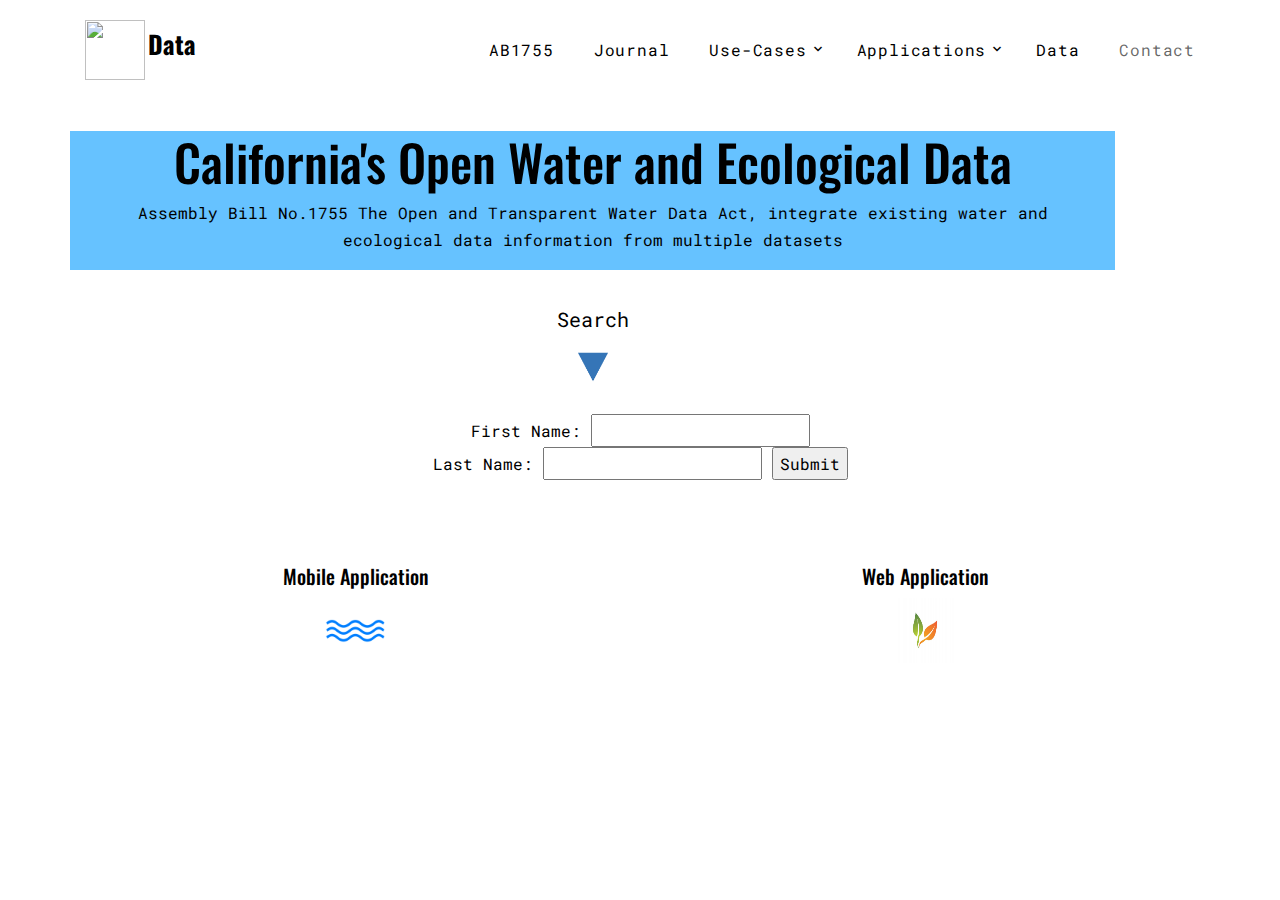
==== templates/about.html @ 111232c4 "h" ====
<!DOCTYPE html>
<html lang="en">
<head>
  <title>Started &mdash; Colorlib Website Template</title>
  <meta charset="utf-8">
  <meta name="viewport" content="width=device-width, initial-scale=1, shrink-to-fit=no">

  <link href="https://fonts.googleapis.com/css2?family=Oswald:wght@400;500&family=Roboto+Mono:wght@400;500&display=swap" rel="stylesheet">
  <link rel="stylesheet" href="../static/fonts/icomoon/style.css">

  <link rel="stylesheet" href="../static/bootstrap.min.css">
  <link rel="stylesheet" href="../static/jquery.fancybox.min.css">
  <link rel="stylesheet" href="../static/jquery-ui.css">
  <link rel="stylesheet" href="../static/owl.carousel.min.css">
  <link rel="stylesheet" href="../static/owl.theme.default.min.css">
  <link rel="stylesheet" href="../static/animate.css">
  <link rel="stylesheet" href="../static/fonts/flaticon/font/flaticon.css">
  <link rel="stylesheet" type="text/css" href="static/test.css">

  
  <link rel="stylesheet" href="../static/aos.css">

  <link rel="stylesheet" href="../static/style.css">

</head>
<body>
  <div class="site-wrap">
    <div class="site-mobile-menu">
      <div class="site-mobile-menu-header">
        <div class="site-mobile-menu-close mt-3">
          <span class="icon-close2 js-menu-toggle"></span>
        </div>
      </div>
      <div class="site-mobile-menu-body"></div>
    </div> <!-- .site-mobile-menu -->

    <div class="container">

      <div class="row no-gutters site-navbar align-items-center py-3">

        <div class="col-6 col-lg-2 site-logo">
          <img src="https://cdn.shopify.com/s/files/1/0805/6249/products/patch_20bear_20ca_2000x.jpg?v=1574403677" width="60", height="60"> <a href="index.html">Data</a>
        </div>
        <div class="col-6 col-lg-10 text-right menu">
          <nav class="site-navigation text-right text-md-right">

            <ul class="site-menu js-clone-nav d-none d-lg-block">
              <li class="active">
                <a href="index.html">AB1755</a>
              </li>
              <li class="active"><a href="portfolio.html">Journal</a></li>
              <li class="has-children active">
                <a href="services.html">Use-Cases</a>
                <ul class="dropdown arrow-top">
                  <li><a href="#">Web Design</a></li>
                  <li><a href="#">WP Development</a></li>
                  <li><a href="#">Front End</a></li>
                  <li class="has-children">
                    <a href="#">Sub Menu</a>
                    <ul class="dropdown">
                      <li><a href="#">Web Design</a></li>
                      <li><a href="#">WordPress Development</a></li>
                      <li><a href="#">Front End</a></li>
                    </ul>
                  </li>
                </ul>
              </li>
              <li class="has-children active">
                <a href="services.html">Applications</a>
                <ul class="dropdown arrow-top">
                  <li><a href="#">Web Design</a></li>
                  <li><a href="#">WP Development</a></li>
                  <li><a href="#">Front End</a></li>
                  <li class="has-children">
                    <a href="#">Sub Menu</a>
                    <ul class="dropdown">
                      <li><a href="#">Web Design</a></li>
                      <li><a href="#">WordPress Development</a></li>
                      <li><a href="#">Front End</a></li>
                    </ul>
                  </li>
                </ul>
              </li>
              <li class="active"><a href="about.html">Data</a></li>
              <li><a href="contact.html">Contact</a></li>
            </ul>

            <a href="#" class="site-menu-toggle js-menu-toggle text-black d-inline-block d-lg-none"><span class="icon-menu h3"></span></a>
          </nav>
        </div>
      </div>
    </div>

    <main>

      <div class="heading">
        <div class="container">
          <div class="row">
            <div class="col-lg-11" style="background-color: #66c2ff;">
              <h1 style="text-align:center;">California's Open Water and Ecological Data</h1>
              <p style="text-align:center;">Assembly Bill No.1755 The Open and Transparent Water Data Act, integrate existing water and ecological data information from multiple datasets</p>    
            </div>
          </div>
          
        </div>
      </div>
      <!-- END page-heading -->

      <div class="heading">
        <div class="container">
          <div class="row">
            <div class="col-lg-11">
              <p style="text-align:center; font-size:20px;">Search</p>
              <img src="../static/images/a.png" alt="W3Schools.com" style="width:30px;height:30px;" class="center">    
            </div>
          </div>
          
        </div>
      </div>
      <!-- END page-heading -->

      <p>
        <form action="/hello" method="post" style="text-align:center;">
            First Name: <input type="text" name="first_name">  <br />
            Last Name: <input type="text" name="last_name" />
            <input type="submit" name= "form" value="Submit" />
        </form>
      </p>

      <div class="site-section">
        <div class="container">
          <div class="row">
            <div class="col-6 col-md-6">
              <a class="service">
                <h3>Mobile Application</h3>
                <img src="../static/images/ok.jpg" alt="Image" class="img-fluid">
              </a>

            </div>
            <div class="col-6 col-md-6">
              <a class="service">
                <h3>Web Application</h3>
                <img src="../static/images/ecology.jpg" alt="Image" class="img-fluid" style="width:65px;height:65px;">
              </a>
            </div>
          </div>
        </div>
      </div>

        </div>
      </div>
    </div >


  </div>

  <script src="../static/js/jquery.min.js"></script>
  <script src="../static/js/jquery-migrate-3.0.1.min.js"></script>
  <script src="../static/js/jquery-ui.js"></script>
  <script src="../static/js/popper.min.js"></script>
  <script src="../static/js/bootstrap.min.js"></script>
  <script src="../static/js/owl.carousel.min.js"></script>
  <script src="../static/js/jquery.stellar.min.js"></script>
  <script src="../static/js/jquery.fancybox.min.js"></script>
  <script src="../static/js/aos.js"></script>

  <script src="../static/js/main.js"></script>

</body>
</html>
---- static/fonts/icomoon/style.css ----
@font-face {
  font-family: 'icomoon';
  src:  url('fonts/icomoon.eot?10si43');
  src:  url('fonts/icomoon.eot?10si43#iefix') format('embedded-opentype'),
    url('fonts/icomoon.ttf?10si43') format('truetype'),
    url('fonts/icomoon.woff?10si43') format('woff'),
    url('fonts/icomoon.svg?10si43#icomoon') format('svg');
  font-weight: normal;
  font-style: normal;
}

[class^="icon-"], [class*=" icon-"] {
  /* use !important to prevent issues with browser extensions that change fonts */
  font-family: 'icomoon' !important;
  speak: none;
  font-style: normal;
  font-weight: normal;
  font-variant: normal;
  text-transform: none;
  line-height: 1;

  /* Better Font Rendering =========== */
  -webkit-font-smoothing: antialiased;
  -moz-osx-font-smoothing: grayscale;
}

.icon-asterisk:before {
  content: "\f069";
}
.icon-plus:before {
  content: "\f067";
}
.icon-question:before {
  content: "\f128";
}
.icon-minus:before {
  content: "\f068";
}
.icon-glass:before {
  content: "\f000";
}
.icon-music:before {
  content: "\f001";
}
.icon-search:before {
  content: "\f002";
}
.icon-envelope-o:before {
  content: "\f003";
}
.icon-heart:before {
  content: "\f004";
}
.icon-star:before {
  content: "\f005";
}
.icon-star-o:before {
  content: "\f006";
}
.icon-user:before {
  content: "\f007";
}
.icon-film:before {
  content: "\f008";
}
.icon-th-large:before {
  content: "\f009";
}
.icon-th:before {
  content: "\f00a";
}
.icon-th-list:before {
  content: "\f00b";
}
.icon-check:before {
  content: "\f00c";
}
.icon-close:before {
  content: "\f00d";
}
.icon-remove:before {
  content: "\f00d";
}
.icon-times:before {
  content: "\f00d";
}
.icon-search-plus:before {
  content: "\f00e";
}
.icon-search-minus:before {
  content: "\f010";
}
.icon-power-off:before {
  content: "\f011";
}
.icon-signal:before {
  content: "\f012";
}
.icon-cog:before {
  content: "\f013";
}
.icon-gear:before {
  content: "\f013";
}
.icon-trash-o:before {
  content: "\f014";
}
.icon-home:before {
  content: "\f015";
}
.icon-file-o:before {
  content: "\f016";
}
.icon-clock-o:before {
  content: "\f017";
}
.icon-road:before {
  content: "\f018";
}
.icon-download:before {
  content: "\f019";
}
.icon-arrow-circle-o-down:before {
  content: "\f01a";
}
.icon-arrow-circle-o-up:before {
  content: "\f01b";
}
.icon-inbox:before {
  content: "\f01c";
}
.icon-play-circle-o:before {
  content: "\f01d";
}
.icon-repeat:before {
  content: "\f01e";
}
.icon-rotate-right:before {
  content: "\f01e";
}
.icon-refresh:before {
  content: "\f021";
}
.icon-list-alt:before {
  content: "\f022";
}
.icon-lock:before {
  content: "\f023";
}
.icon-flag:before {
  content: "\f024";
}
.icon-headphones:before {
  content: "\f025";
}
.icon-volume-off:before {
  content: "\f026";
}
.icon-volume-down:before {
  content: "\f027";
}
.icon-volume-up:before {
  content: "\f028";
}
.icon-qrcode:before {
  content: "\f029";
}
.icon-barcode:before {
  content: "\f02a";
}
.icon-tag:before {
  content: "\f02b";
}
.icon-tags:before {
  content: "\f02c";
}
.icon-book:before {
  content: "\f02d";
}
.icon-bookmark:before {
  content: "\f02e";
}
.icon-print:before {
  content: "\f02f";
}
.icon-camera:before {
  content: "\f030";
}
.icon-font:before {
  content: "\f031";
}
.icon-bold:before {
  content: "\f032";
}
.icon-italic:before {
  content: "\f033";
}
.icon-text-height:before {
  content: "\f034";
}
.icon-text-width:before {
  content: "\f035";
}
.icon-align-left:before {
  content: "\f036";
}
.icon-align-center:before {
  content: "\f037";
}
.icon-align-right:before {
  content: "\f038";
}
.icon-align-justify:before {
  content: "\f039";
}
.icon-list:before {
  content: "\f03a";
}
.icon-dedent:before {
  content: "\f03b";
}
.icon-outdent:before {
  content: "\f03b";
}
.icon-indent:before {
  content: "\f03c";
}
.icon-video-camera:before {
  content: "\f03d";
}
.icon-image:before {
  content: "\f03e";
}
.icon-photo:before {
  content: "\f03e";
}
.icon-picture-o:before {
  content: "\f03e";
}
.icon-pencil:before {
  content: "\f040";
}
.icon-map-marker:before {
  content: "\f041";
}
.icon-adjust:before {
  content: "\f042";
}
.icon-tint:before {
  content: "\f043";
}
.icon-edit:before {
  content: "\f044";
}
.icon-pencil-square-o:before {
  content: "\f044";
}
.icon-share-square-o:before {
  content: "\f045";
}
.icon-check-square-o:before {
  content: "\f046";
}
.icon-arrows:before {
  content: "\f047";
}
.icon-step-backward:before {
  content: "\f048";
}
.icon-fast-backward:before {
  content: "\f049";
}
.icon-backward:before {
  content: "\f04a";
}
.icon-play:before {
  content: "\f04b";
}
.icon-pause:before {
  content: "\f04c";
}
.icon-stop:before {
  content: "\f04d";
}
.icon-forward:before {
  content: "\f04e";
}
.icon-fast-forward:before {
  content: "\f050";
}
.icon-step-forward:before {
  content: "\f051";
}
.icon-eject:before {
  content: "\f052";
}
.icon-chevron-left:before {
  content: "\f053";
}
.icon-chevron-right:before {
  content: "\f054";
}
.icon-plus-circle:before {
  content: "\f055";
}
.icon-minus-circle:before {
  content: "\f056";
}
.icon-times-circle:before {
  content: "\f057";
}
.icon-check-circle:before {
  content: "\f058";
}
.icon-question-circle:before {
  content: "\f059";
}
.icon-info-circle:before {
  content: "\f05a";
}
.icon-crosshairs:before {
  content: "\f05b";
}
.icon-times-circle-o:before {
  content: "\f05c";
}
.icon-check-circle-o:before {
  content: "\f05d";
}
.icon-ban:before {
  content: "\f05e";
}
.icon-arrow-left:before {
  content: "\f060";
}
.icon-arrow-right:before {
  content: "\f061";
}
.icon-arrow-up:before {
  content: "\f062";
}
.icon-arrow-down:before {
  content: "\f063";
}
.icon-mail-forward:before {
  content: "\f064";
}
.icon-share:before {
  content: "\f064";
}
.icon-expand:before {
  content: "\f065";
}
.icon-compress:before {
  content: "\f066";
}
.icon-exclamation-circle:before {
  content: "\f06a";
}
.icon-gift:before {
  content: "\f06b";
}
.icon-leaf:before {
  content: "\f06c";
}
.icon-fire:before {
  content: "\f06d";
}
.icon-eye:before {
  content: "\f06e";
}
.icon-eye-slash:before {
  content: "\f070";
}
.icon-exclamation-triangle:before {
  content: "\f071";
}
.icon-warning:before {
  content: "\f071";
}
.icon-plane:before {
  content: "\f072";
}
.icon-calendar:before {
  content: "\f073";
}
.icon-random:before {
  content: "\f074";
}
.icon-comment:before {
  content: "\f075";
}
.icon-magnet:before {
  content: "\f076";
}
.icon-chevron-up:before {
  content: "\f077";
}
.icon-chevron-down:before {
  content: "\f078";
}
.icon-retweet:before {
  content: "\f079";
}
.icon-shopping-cart:before {
  content: "\f07a";
}
.icon-folder:before {
  content: "\f07b";
}
.icon-folder-open:before {
  content: "\f07c";
}
.icon-arrows-v:before {
  content: "\f07d";
}
.icon-arrows-h:before {
  content: "\f07e";
}
.icon-bar-chart:before {
  content: "\f080";
}
.icon-bar-chart-o:before {
  content: "\f080";
}
.icon-twitter-square:before {
  content: "\f081";
}
.icon-facebook-square:before {
  content: "\f082";
}
.icon-camera-retro:before {
  content: "\f083";
}
.icon-key:before {
  content: "\f084";
}
.icon-cogs:before {
  content: "\f085";
}
.icon-gears:before {
  content: "\f085";
}
.icon-comments:before {
  content: "\f086";
}
.icon-thumbs-o-up:before {
  content: "\f087";
}
.icon-thumbs-o-down:before {
  content: "\f088";
}
.icon-star-half:before {
  content: "\f089";
}
.icon-heart-o:before {
  content: "\f08a";
}
.icon-sign-out:before {
  content: "\f08b";
}
.icon-linkedin-square:before {
  content: "\f08c";
}
.icon-thumb-tack:before {
  content: "\f08d";
}
.icon-external-link:before {
  content: "\f08e";
}
.icon-sign-in:before {
  content: "\f090";
}
.icon-trophy:before {
  content: "\f091";
}
.icon-github-square:before {
  content: "\f092";
}
.icon-upload:before {
  content: "\f093";
}
.icon-lemon-o:before {
  content: "\f094";
}
.icon-phone:before {
  content: "\f095";
}
.icon-square-o:before {
  content: "\f096";
}
.icon-bookmark-o:before {
  content: "\f097";
}
.icon-phone-square:before {
  content: "\f098";
}
.icon-twitter:before {
  content: "\f099";
}
.icon-facebook:before {
  content: "\f09a";
}
.icon-facebook-f:before {
  content: "\f09a";
}
.icon-github:before {
  content: "\f09b";
}
.icon-unlock:before {
  content: "\f09c";
}
.icon-credit-card:before {
  content: "\f09d";
}
.icon-feed:before {
  content: "\f09e";
}
.icon-rss:before {
  content: "\f09e";
}
.icon-hdd-o:before {
  content: "\f0a0";
}
.icon-bullhorn:before {
  content: "\f0a1";
}
.icon-bell-o:before {
  content: "\f0a2";
}
.icon-certificate:before {
  content: "\f0a3";
}
.icon-hand-o-right:before {
  content: "\f0a4";
}
.icon-hand-o-left:before {
  content: "\f0a5";
}
.icon-hand-o-up:before {
  content: "\f0a6";
}
.icon-hand-o-down:before {
  content: "\f0a7";
}
.icon-arrow-circle-left:before {
  content: "\f0a8";
}
.icon-arrow-circle-right:before {
  content: "\f0a9";
}
.icon-arrow-circle-up:before {
  content: "\f0aa";
}
.icon-arrow-circle-down:before {
  content: "\f0ab";
}
.icon-globe:before {
  content: "\f0ac";
}
.icon-wrench:before {
  content: "\f0ad";
}
.icon-tasks:before {
  content: "\f0ae";
}
.icon-filter:before {
  content: "\f0b0";
}
.icon-briefcase:before {
  content: "\f0b1";
}
.icon-arrows-alt:before {
  content: "\f0b2";
}
.icon-group:before {
  content: "\f0c0";
}
.icon-users:before {
  content: "\f0c0";
}
.icon-chain:before {
  content: "\f0c1";
}
.icon-link:before {
  content: "\f0c1";
}
.icon-cloud:before {
  content: "\f0c2";
}
.icon-flask:before {
  content: "\f0c3";
}
.icon-cut:before {
  content: "\f0c4";
}
.icon-scissors:before {
  content: "\f0c4";
}
.icon-copy:before {
  content: "\f0c5";
}
.icon-files-o:before {
  content: "\f0c5";
}
.icon-paperclip:before {
  content: "\f0c6";
}
.icon-floppy-o:before {
  content: "\f0c7";
}
.icon-save:before {
  content: "\f0c7";
}
.icon-square:before {
  content: "\f0c8";
}
.icon-bars:before {
  content: "\f0c9";
}
.icon-navicon:before {
  content: "\f0c9";
}
.icon-reorder:before {
  content: "\f0c9";
}
.icon-list-ul:before {
  content: "\f0ca";
}
.icon-list-ol:before {
  content: "\f0cb";
}
.icon-strikethrough:before {
  content: "\f0cc";
}
.icon-underline:before {
  content: "\f0cd";
}
.icon-table:before {
  content: "\f0ce";
}
.icon-magic:before {
  content: "\f0d0";
}
.icon-truck:before {
  content: "\f0d1";
}
.icon-pinterest:before {
  content: "\f0d2";
}
.icon-pinterest-square:before {
  content: "\f0d3";
}
.icon-google-plus-square:before {
  content: "\f0d4";
}
.icon-google-plus:before {
  content: "\f0d5";
}
.icon-money:before {
  content: "\f0d6";
}
.icon-caret-down:before {
  content: "\f0d7";
}
.icon-caret-up:before {
  content: "\f0d8";
}
.icon-caret-left:before {
  content: "\f0d9";
}
.icon-caret-right:before {
  content: "\f0da";
}
.icon-columns:before {
  content: "\f0db";
}
.icon-sort:before {
  content: "\f0dc";
}
.icon-unsorted:before {
  content: "\f0dc";
}
.icon-sort-desc:before {
  content: "\f0dd";
}
.icon-sort-down:before {
  content: "\f0dd";
}
.icon-sort-asc:before {
  content: "\f0de";
}
.icon-sort-up:before {
  content: "\f0de";
}
.icon-envelope:before {
  content: "\f0e0";
}
.icon-linkedin:before {
  content: "\f0e1";
}
.icon-rotate-left:before {
  content: "\f0e2";
}
.icon-undo:before {
  content: "\f0e2";
}
.icon-gavel:before {
  content: "\f0e3";
}
.icon-legal:before {
  content: "\f0e3";
}
.icon-dashboard:before {
  content: "\f0e4";
}
.icon-tachometer:before {
  content: "\f0e4";
}
.icon-comment-o:before {
  content: "\f0e5";
}
.icon-comments-o:before {
  content: "\f0e6";
}
.icon-bolt:before {
  content: "\f0e7";
}
.icon-flash:before {
  content: "\f0e7";
}
.icon-sitemap:before {
  content: "\f0e8";
}
.icon-umbrella:before {
  content: "\f0e9";
}
.icon-clipboard:before {
  content: "\f0ea";
}
.icon-paste:before {
  content: "\f0ea";
}
.icon-lightbulb-o:before {
  content: "\f0eb";
}
.icon-exchange:before {
  content: "\f0ec";
}
.icon-cloud-download:before {
  content: "\f0ed";
}
.icon-cloud-upload:before {
  content: "\f0ee";
}
.icon-user-md:before {
  content: "\f0f0";
}
.icon-stethoscope:before {
  content: "\f0f1";
}
.icon-suitcase:before {
  content: "\f0f2";
}
.icon-bell:before {
  content: "\f0f3";
}
.icon-coffee:before {
  content: "\f0f4";
}
.icon-cutlery:before {
  content: "\f0f5";
}
.icon-file-text-o:before {
  content: "\f0f6";
}
.icon-building-o:before {
  content: "\f0f7";
}
.icon-hospital-o:before {
  content: "\f0f8";
}
.icon-ambulance:before {
  content: "\f0f9";
}
.icon-medkit:before {
  content: "\f0fa";
}
.icon-fighter-jet:before {
  content: "\f0fb";
}
.icon-beer:before {
  content: "\f0fc";
}
.icon-h-square:before {
  content: "\f0fd";
}
.icon-plus-square:before {
  content: "\f0fe";
}
.icon-angle-double-left:before {
  content: "\f100";
}
.icon-angle-double-right:before {
  content: "\f101";
}
.icon-angle-double-up:before {
  content: "\f102";
}
.icon-angle-double-down:before {
  content: "\f103";
}
.icon-angle-left:before {
  content: "\f104";
}
.icon-angle-right:before {
  content: "\f105";
}
.icon-angle-up:before {
  content: "\f106";
}
.icon-angle-down:before {
  content: "\f107";
}
.icon-desktop:before {
  content: "\f108";
}
.icon-laptop:before {
  content: "\f109";
}
.icon-tablet:before {
  content: "\f10a";
}
.icon-mobile:before {
  content: "\f10b";
}
.icon-mobile-phone:before {
  content: "\f10b";
}
.icon-circle-o:before {
  content: "\f10c";
}
.icon-quote-left:before {
  content: "\f10d";
}
.icon-quote-right:before {
  content: "\f10e";
}
.icon-spinner:before {
  content: "\f110";
}
.icon-circle:before {
  content: "\f111";
}
.icon-mail-reply:before {
  content: "\f112";
}
.icon-reply:before {
  content: "\f112";
}
.icon-github-alt:before {
  content: "\f113";
}
.icon-folder-o:before {
  content: "\f114";
}
.icon-folder-open-o:before {
  content: "\f115";
}
.icon-smile-o:before {
  content: "\f118";
}
.icon-frown-o:before {
  content: "\f119";
}
.icon-meh-o:before {
  content: "\f11a";
}
.icon-gamepad:before {
  content: "\f11b";
}
.icon-keyboard-o:before {
  content: "\f11c";
}
.icon-flag-o:before {
  content: "\f11d";
}
.icon-flag-checkered:before {
  content: "\f11e";
}
.icon-terminal:before {
  content: "\f120";
}
.icon-code:before {
  content: "\f121";
}
.icon-mail-reply-all:before {
  content: "\f122";
}
.icon-reply-all:before {
  content: "\f122";
}
.icon-star-half-empty:before {
  content: "\f123";
}
.icon-star-half-full:before {
  content: "\f123";
}
.icon-star-half-o:before {
  content: "\f123";
}
.icon-location-arrow:before {
  content: "\f124";
}
.icon-crop:before {
  content: "\f125";
}
.icon-code-fork:before {
  content: "\f126";
}
.icon-chain-broken:before {
  content: "\f127";
}
.icon-unlink:before {
  content: "\f127";
}
.icon-info:before {
  content: "\f129";
}
.icon-exclamation:before {
  content: "\f12a";
}
.icon-superscript:before {
  content: "\f12b";
}
.icon-subscript:before {
  content: "\f12c";
}
.icon-eraser:before {
  content: "\f12d";
}
.icon-puzzle-piece:before {
  content: "\f12e";
}
.icon-microphone:before {
  content: "\f130";
}
.icon-microphone-slash:before {
  content: "\f131";
}
.icon-shield:before {
  content: "\f132";
}
.icon-calendar-o:before {
  content: "\f133";
}
.icon-fire-extinguisher:before {
  content: "\f134";
}
.icon-rocket:before {
  content: "\f135";
}
.icon-maxcdn:before {
  content: "\f136";
}
.icon-chevron-circle-left:before {
  content: "\f137";
}
.icon-chevron-circle-right:before {
  content: "\f138";
}
.icon-chevron-circle-up:before {
  content: "\f139";
}
.icon-chevron-circle-down:before {
  content: "\f13a";
}
.icon-html5:before {
  content: "\f13b";
}
.icon-css3:before {
  content: "\f13c";
}
.icon-anchor:before {
  content: "\f13d";
}
.icon-unlock-alt:before {
  content: "\f13e";
}
.icon-bullseye:before {
  content: "\f140";
}
.icon-ellipsis-h:before {
  content: "\f141";
}
.icon-ellipsis-v:before {
  content: "\f142";
}
.icon-rss-square:before {
  content: "\f143";
}
.icon-play-circle:before {
  content: "\f144";
}
.icon-ticket:before {
  content: "\f145";
}
.icon-minus-square:before {
  content: "\f146";
}
.icon-minus-square-o:before {
  content: "\f147";
}
.icon-level-up:before {
  content: "\f148";
}
.icon-level-down:before {
  content: "\f149";
}
.icon-check-square:before {
  content: "\f14a";
}
.icon-pencil-square:before {
  content: "\f14b";
}
.icon-external-link-square:before {
  content: "\f14c";
}
.icon-share-square:before {
  content: "\f14d";
}
.icon-compass:before {
  content: "\f14e";
}
.icon-caret-square-o-down:before {
  content: "\f150";
}
.icon-toggle-down:before {
  content: "\f150";
}
.icon-caret-square-o-up:before {
  content: "\f151";
}
.icon-toggle-up:before {
  content: "\f151";
}
.icon-caret-square-o-right:before {
  content: "\f152";
}
.icon-toggle-right:before {
  content: "\f152";
}
.icon-eur:before {
  content: "\f153";
}
.icon-euro:before {
  content: "\f153";
}
.icon-gbp:before {
  content: "\f154";
}
.icon-dollar:before {
  content: "\f155";
}
.icon-usd:before {
  content: "\f155";
}
.icon-inr:before {
  content: "\f156";
}
.icon-rupee:before {
  content: "\f156";
}
.icon-cny:before {
  content: "\f157";
}
.icon-jpy:before {
  content: "\f157";
}
.icon-rmb:before {
  content: "\f157";
}
.icon-yen:before {
  content: "\f157";
}
.icon-rouble:before {
  content: "\f158";
}
.icon-rub:before {
  content: "\f158";
}
.icon-ruble:before {
  content: "\f158";
}
.icon-krw:before {
  content: "\f159";
}
.icon-won:before {
  content: "\f159";
}
.icon-bitcoin:before {
  content: "\f15a";
}
.icon-btc:before {
  content: "\f15a";
}
.icon-file:before {
  content: "\f15b";
}
.icon-file-text:before {
  content: "\f15c";
}
.icon-sort-alpha-asc:before {
  content: "\f15d";
}
.icon-sort-alpha-desc:before {
  content: "\f15e";
}
.icon-sort-amount-asc:before {
  content: "\f160";
}
.icon-sort-amount-desc:before {
  content: "\f161";
}
.icon-sort-numeric-asc:before {
  content: "\f162";
}
.icon-sort-numeric-desc:before {
  content: "\f163";
}
.icon-thumbs-up:before {
  content: "\f164";
}
.icon-thumbs-down:before {
  content: "\f165";
}
.icon-youtube-square:before {
  content: "\f166";
}
.icon-youtube:before {
  content: "\f167";
}
.icon-xing:before {
  content: "\f168";
}
.icon-xing-square:before {
  content: "\f169";
}
.icon-youtube-play:before {
  content: "\f16a";
}
.icon-dropbox:before {
  content: "\f16b";
}
.icon-stack-overflow:before {
  content: "\f16c";
}
.icon-instagram:before {
  content: "\f16d";
}
.icon-flickr:before {
  content: "\f16e";
}
.icon-adn:before {
  content: "\f170";
}
.icon-bitbucket:before {
  content: "\f171";
}
.icon-bitbucket-square:before {
  content: "\f172";
}
.icon-tumblr:before {
  content: "\f173";
}
.icon-tumblr-square:before {
  content: "\f174";
}
.icon-long-arrow-down:before {
  content: "\f175";
}
.icon-long-arrow-up:before {
  content: "\f176";
}
.icon-long-arrow-left:before {
  content: "\f177";
}
.icon-long-arrow-right:before {
  content: "\f178";
}
.icon-apple:before {
  content: "\f179";
}
.icon-windows:before {
  content: "\f17a";
}
.icon-android:before {
  content: "\f17b";
}
.icon-linux:before {
  content: "\f17c";
}
.icon-dribbble:before {
  content: "\f17d";
}
.icon-skype:before {
  content: "\f17e";
}
.icon-foursquare:before {
  content: "\f180";
}
.icon-trello:before {
  content: "\f181";
}
.icon-female:before {
  content: "\f182";
}
.icon-male:before {
  content: "\f183";
}
.icon-gittip:before {
  content: "\f184";
}
.icon-gratipay:before {
  content: "\f184";
}
.icon-sun-o:before {
  content: "\f185";
}
.icon-moon-o:before {
  content: "\f186";
}
.icon-archive:before {
  content: "\f187";
}
.icon-bug:before {
  content: "\f188";
}
.icon-vk:before {
  content: "\f189";
}
.icon-weibo:before {
  content: "\f18a";
}
.icon-renren:before {
  content: "\f18b";
}
.icon-pagelines:before {
  content: "\f18c";
}
.icon-stack-exchange:before {
  content: "\f18d";
}
.icon-arrow-circle-o-right:before {
  content: "\f18e";
}
.icon-arrow-circle-o-left:before {
  content: "\f190";
}
.icon-caret-square-o-left:before {
  content: "\f191";
}
.icon-toggle-left:before {
  content: "\f191";
}
.icon-dot-circle-o:before {
  content: "\f192";
}
.icon-wheelchair:before {
  content: "\f193";
}
.icon-vimeo-square:before {
  content: "\f194";
}
.icon-try:before {
  content: "\f195";
}
.icon-turkish-lira:before {
  content: "\f195";
}
.icon-plus-square-o:before {
  content: "\f196";
}
.icon-space-shuttle:before {
  content: "\f197";
}
.icon-slack:before {
  content: "\f198";
}
.icon-envelope-square:before {
  content: "\f199";
}
.icon-wordpress:before {
  content: "\f19a";
}
.icon-openid:before {
  content: "\f19b";
}
.icon-bank:before {
  content: "\f19c";
}
.icon-institution:before {
  content: "\f19c";
}
.icon-university:before {
  content: "\f19c";
}
.icon-graduation-cap:before {
  content: "\f19d";
}
.icon-mortar-board:before {
  content: "\f19d";
}
.icon-yahoo:before {
  content: "\f19e";
}
.icon-google:before {
  content: "\f1a0";
}
.icon-reddit:before {
  content: "\f1a1";
}
.icon-reddit-square:before {
  content: "\f1a2";
}
.icon-stumbleupon-circle:before {
  content: "\f1a3";
}
.icon-stumbleupon:before {
  content: "\f1a4";
}
.icon-delicious:before {
  content: "\f1a5";
}
.icon-digg:before {
  content: "\f1a6";
}
.icon-pied-piper-pp:before {
  content: "\f1a7";
}
.icon-pied-piper-alt:before {
  content: "\f1a8";
}
.icon-drupal:before {
  content: "\f1a9";
}
.icon-joomla:before {
  content: "\f1aa";
}
.icon-language:before {
  content: "\f1ab";
}
.icon-fax:before {
  content: "\f1ac";
}
.icon-building:before {
  content: "\f1ad";
}
.icon-child:before {
  content: "\f1ae";
}
.icon-paw:before {
  content: "\f1b0";
}
.icon-spoon:before {
  content: "\f1b1";
}
.icon-cube:before {
  content: "\f1b2";
}
.icon-cubes:before {
  content: "\f1b3";
}
.icon-behance:before {
  content: "\f1b4";
}
.icon-behance-square:before {
  content: "\f1b5";
}
.icon-steam:before {
  content: "\f1b6";
}
.icon-steam-square:before {
  content: "\f1b7";
}
.icon-recycle:before {
  content: "\f1b8";
}
.icon-automobile:before {
  content: "\f1b9";
}
.icon-car:before {
  content: "\f1b9";
}
.icon-cab:before {
  content: "\f1ba";
}
.icon-taxi:before {
  content: "\f1ba";
}
.icon-tree:before {
  content: "\f1bb";
}
.icon-spotify:before {
  content: "\f1bc";
}
.icon-deviantart:before {
  content: "\f1bd";
}
.icon-soundcloud:before {
  content: "\f1be";
}
.icon-database:before {
  content: "\f1c0";
}
.icon-file-pdf-o:before {
  content: "\f1c1";
}
.icon-file-word-o:before {
  content: "\f1c2";
}
.icon-file-excel-o:before {
  content: "\f1c3";
}
.icon-file-powerpoint-o:before {
  content: "\f1c4";
}
.icon-file-image-o:before {
  content: "\f1c5";
}
.icon-file-photo-o:before {
  content: "\f1c5";
}
.icon-file-picture-o:before {
  content: "\f1c5";
}
.icon-file-archive-o:before {
  content: "\f1c6";
}
.icon-file-zip-o:before {
  content: "\f1c6";
}
.icon-file-audio-o:before {
  content: "\f1c7";
}
.icon-file-sound-o:before {
  content: "\f1c7";
}
.icon-file-movie-o:before {
  content: "\f1c8";
}
.icon-file-video-o:before {
  content: "\f1c8";
}
.icon-file-code-o:before {
  content: "\f1c9";
}
.icon-vine:before {
  content: "\f1ca";
}
.icon-codepen:before {
  content: "\f1cb";
}
.icon-jsfiddle:before {
  content: "\f1cc";
}
.icon-life-bouy:before {
  content: "\f1cd";
}
.icon-life-buoy:before {
  content: "\f1cd";
}
.icon-life-ring:before {
  content: "\f1cd";
}
.icon-life-saver:before {
  content: "\f1cd";
}
.icon-support:before {
  content: "\f1cd";
}
.icon-circle-o-notch:before {
  content: "\f1ce";
}
.icon-ra:before {
  content: "\f1d0";
}
.icon-rebel:before {
  content: "\f1d0";
}
.icon-resistance:before {
  content: "\f1d0";
}
.icon-empire:before {
  content: "\f1d1";
}
.icon-ge:before {
  content: "\f1d1";
}
.icon-git-square:before {
  content: "\f1d2";
}
.icon-git:before {
  content: "\f1d3";
}
.icon-hacker-news:before {
  content: "\f1d4";
}
.icon-y-combinator-square:before {
  content: "\f1d4";
}
.icon-yc-square:before {
  content: "\f1d4";
}
.icon-tencent-weibo:before {
  content: "\f1d5";
}
.icon-qq:before {
  content: "\f1d6";
}
.icon-wechat:before {
  content: "\f1d7";
}
.icon-weixin:before {
  content: "\f1d7";
}
.icon-paper-plane:before {
  content: "\f1d8";
}
.icon-send:before {
  content: "\f1d8";
}
.icon-paper-plane-o:before {
  content: "\f1d9";
}
.icon-send-o:before {
  content: "\f1d9";
}
.icon-history:before {
  content: "\f1da";
}
.icon-circle-thin:before {
  content: "\f1db";
}
.icon-header:before {
  content: "\f1dc";
}
.icon-paragraph:before {
  content: "\f1dd";
}
.icon-sliders:before {
  content: "\f1de";
}
.icon-share-alt:before {
  content: "\f1e0";
}
.icon-share-alt-square:before {
  content: "\f1e1";
}
.icon-bomb:before {
  content: "\f1e2";
}
.icon-futbol-o:before {
  content: "\f1e3";
}
.icon-soccer-ball-o:before {
  content: "\f1e3";
}
.icon-tty:before {
  content: "\f1e4";
}
.icon-binoculars:before {
  content: "\f1e5";
}
.icon-plug:before {
  content: "\f1e6";
}
.icon-slideshare:before {
  content: "\f1e7";
}
.icon-twitch:before {
  content: "\f1e8";
}
.icon-yelp:before {
  content: "\f1e9";
}
.icon-newspaper-o:before {
  content: "\f1ea";
}
.icon-wifi:before {
  content: "\f1eb";
}
.icon-calculator:before {
  content: "\f1ec";
}
.icon-paypal:before {
  content: "\f1ed";
}
.icon-google-wallet:before {
  content: "\f1ee";
}
.icon-cc-visa:before {
  content: "\f1f0";
}
.icon-cc-mastercard:before {
  content: "\f1f1";
}
.icon-cc-discover:before {
  content: "\f1f2";
}
.icon-cc-amex:before {
  content: "\f1f3";
}
.icon-cc-paypal:before {
  content: "\f1f4";
}
.icon-cc-stripe:before {
  content: "\f1f5";
}
.icon-bell-slash:before {
  content: "\f1f6";
}
.icon-bell-slash-o:before {
  content: "\f1f7";
}
.icon-trash:before {
  content: "\f1f8";
}
.icon-copyright:before {
  content: "\f1f9";
}
.icon-at:before {
  content: "\f1fa";
}
.icon-eyedropper:before {
  content: "\f1fb";
}
.icon-paint-brush:before {
  content: "\f1fc";
}
.icon-birthday-cake:before {
  content: "\f1fd";
}
.icon-area-chart:before {
  content: "\f1fe";
}
.icon-pie-chart:before {
  content: "\f200";
}
.icon-line-chart:before {
  content: "\f201";
}
.icon-lastfm:before {
  content: "\f202";
}
.icon-lastfm-square:before {
  content: "\f203";
}
.icon-toggle-off:before {
  content: "\f204";
}
.icon-toggle-on:before {
  content: "\f205";
}
.icon-bicycle:before {
  content: "\f206";
}
.icon-bus:before {
  content: "\f207";
}
.icon-ioxhost:before {
  content: "\f208";
}
.icon-angellist:before {
  content: "\f209";
}
.icon-cc:before {
  content: "\f20a";
}
.icon-ils:before {
  content: "\f20b";
}
.icon-shekel:before {
  content: "\f20b";
}
.icon-sheqel:before {
  content: "\f20b";
}
.icon-meanpath:before {
  content: "\f20c";
}
.icon-buysellads:before {
  content: "\f20d";
}
.icon-connectdevelop:before {
  content: "\f20e";
}
.icon-dashcube:before {
  content: "\f210";
}
.icon-forumbee:before {
  content: "\f211";
}
.icon-leanpub:before {
  content: "\f212";
}
.icon-sellsy:before {
  content: "\f213";
}
.icon-shirtsinbulk:before {
  content: "\f214";
}
.icon-simplybuilt:before {
  content: "\f215";
}
.icon-skyatlas:before {
  content: "\f216";
}
.icon-cart-plus:before {
  content: "\f217";
}
.icon-cart-arrow-down:before {
  content: "\f218";
}
.icon-diamond:before {
  content: "\f219";
}
.icon-ship:before {
  content: "\f21a";
}
.icon-user-secret:before {
  content: "\f21b";
}
.icon-motorcycle:before {
  content: "\f21c";
}
.icon-street-view:before {
  content: "\f21d";
}
.icon-heartbeat:before {
  content: "\f21e";
}
.icon-venus:before {
  content: "\f221";
}
.icon-mars:before {
  content: "\f222";
}
.icon-mercury:before {
  content: "\f223";
}
.icon-intersex:before {
  content: "\f224";
}
.icon-transgender:before {
  content: "\f224";
}
.icon-transgender-alt:before {
  content: "\f225";
}
.icon-venus-double:before {
  content: "\f226";
}
.icon-mars-double:before {
  content: "\f227";
}
.icon-venus-mars:before {
  content: "\f228";
}
.icon-mars-stroke:before {
  content: "\f229";
}
.icon-mars-stroke-v:before {
  content: "\f22a";
}
.icon-mars-stroke-h:before {
  content: "\f22b";
}
.icon-neuter:before {
  content: "\f22c";
}
.icon-genderless:before {
  content: "\f22d";
}
.icon-facebook-official:before {
  content: "\f230";
}
.icon-pinterest-p:before {
  content: "\f231";
}
.icon-whatsapp:before {
  content: "\f232";
}
.icon-server:before {
  content: "\f233";
}
.icon-user-plus:before {
  content: "\f234";
}
.icon-user-times:before {
  content: "\f235";
}
.icon-bed:before {
  content: "\f236";
}
.icon-hotel:before {
  content: "\f236";
}
.icon-viacoin:before {
  content: "\f237";
}
.icon-train:before {
  content: "\f238";
}
.icon-subway:before {
  content: "\f239";
}
.icon-medium:before {
  content: "\f23a";
}
.icon-y-combinator:before {
  content: "\f23b";
}
.icon-yc:before {
  content: "\f23b";
}
.icon-optin-monster:before {
  content: "\f23c";
}
.icon-opencart:before {
  content: "\f23d";
}
.icon-expeditedssl:before {
  content: "\f23e";
}
.icon-battery:before {
  content: "\f240";
}
.icon-battery-4:before {
  content: "\f240";
}
.icon-battery-full:before {
  content: "\f240";
}
.icon-battery-3:before {
  content: "\f241";
}
.icon-battery-three-quarters:before {
  content: "\f241";
}
.icon-battery-2:before {
  content: "\f242";
}
.icon-battery-half:before {
  content: "\f242";
}
.icon-battery-1:before {
  content: "\f243";
}
.icon-battery-quarter:before {
  content: "\f243";
}
.icon-battery-0:before {
  content: "\f244";
}
.icon-battery-empty:before {
  content: "\f244";
}
.icon-mouse-pointer:before {
  content: "\f245";
}
.icon-i-cursor:before {
  content: "\f246";
}
.icon-object-group:before {
  content: "\f247";
}
.icon-object-ungroup:before {
  content: "\f248";
}
.icon-sticky-note:before {
  content: "\f249";
}
.icon-sticky-note-o:before {
  content: "\f24a";
}
.icon-cc-jcb:before {
  content: "\f24b";
}
.icon-cc-diners-club:before {
  content: "\f24c";
}
.icon-clone:before {
  content: "\f24d";
}
.icon-balance-scale:before {
  content: "\f24e";
}
.icon-hourglass-o:before {
  content: "\f250";
}
.icon-hourglass-1:before {
  content: "\f251";
}
.icon-hourglass-start:before {
  content: "\f251";
}
.icon-hourglass-2:before {
  content: "\f252";
}
.icon-hourglass-half:before {
  content: "\f252";
}
.icon-hourglass-3:before {
  content: "\f253";
}
.icon-hourglass-end:before {
  content: "\f253";
}
.icon-hourglass:before {
  content: "\f254";
}
.icon-hand-grab-o:before {
  content: "\f255";
}
.icon-hand-rock-o:before {
  content: "\f255";
}
.icon-hand-paper-o:before {
  content: "\f256";
}
.icon-hand-stop-o:before {
  content: "\f256";
}
.icon-hand-scissors-o:before {
  content: "\f257";
}
.icon-hand-lizard-o:before {
  content: "\f258";
}
.icon-hand-spock-o:before {
  content: "\f259";
}
.icon-hand-pointer-o:before {
  content: "\f25a";
}
.icon-hand-peace-o:before {
  content: "\f25b";
}
.icon-trademark:before {
  content: "\f25c";
}
.icon-registered:before {
  content: "\f25d";
}
.icon-creative-commons:before {
  content: "\f25e";
}
.icon-gg:before {
  content: "\f260";
}
.icon-gg-circle:before {
  content: "\f261";
}
.icon-tripadvisor:before {
  content: "\f262";
}
.icon-odnoklassniki:before {
  content: "\f263";
}
.icon-odnoklassniki-square:before {
  content: "\f264";
}
.icon-get-pocket:before {
  content: "\f265";
}
.icon-wikipedia-w:before {
  content: "\f266";
}
.icon-safari:before {
  content: "\f267";
}
.icon-chrome:before {
  content: "\f268";
}
.icon-firefox:before {
  content: "\f269";
}
.icon-opera:before {
  content: "\f26a";
}
.icon-internet-explorer:before {
  content: "\f26b";
}
.icon-television:before {
  content: "\f26c";
}
.icon-tv:before {
  content: "\f26c";
}
.icon-contao:before {
  content: "\f26d";
}
.icon-500px:before {
  content: "\f26e";
}
.icon-amazon:before {
  content: "\f270";
}
.icon-calendar-plus-o:before {
  content: "\f271";
}
.icon-calendar-minus-o:before {
  content: "\f272";
}
.icon-calendar-times-o:before {
  content: "\f273";
}
.icon-calendar-check-o:before {
  content: "\f274";
}
.icon-industry:before {
  content: "\f275";
}
.icon-map-pin:before {
  content: "\f276";
}
.icon-map-signs:before {
  content: "\f277";
}
.icon-map-o:before {
  content: "\f278";
}
.icon-map:before {
  content: "\f279";
}
.icon-commenting:before {
  content: "\f27a";
}
.icon-commenting-o:before {
  content: "\f27b";
}
.icon-houzz:before {
  content: "\f27c";
}
.icon-vimeo:before {
  content: "\f27d";
}
.icon-black-tie:before {
  content: "\f27e";
}
.icon-fonticons:before {
  content: "\f280";
}
.icon-reddit-alien:before {
  content: "\f281";
}
.icon-edge:before {
  content: "\f282";
}
.icon-credit-card-alt:before {
  content: "\f283";
}
.icon-codiepie:before {
  content: "\f284";
}
.icon-modx:before {
  content: "\f285";
}
.icon-fort-awesome:before {
  content: "\f286";
}
.icon-usb:before {
  content: "\f287";
}
.icon-product-hunt:before {
  content: "\f288";
}
.icon-mixcloud:before {
  content: "\f289";
}
.icon-scribd:before {
  content: "\f28a";
}
.icon-pause-circle:before {
  content: "\f28b";
}
.icon-pause-circle-o:before {
  content: "\f28c";
}
.icon-stop-circle:before {
  content: "\f28d";
}
.icon-stop-circle-o:before {
  content: "\f28e";
}
.icon-shopping-bag:before {
  content: "\f290";
}
.icon-shopping-basket:before {
  content: "\f291";
}
.icon-hashtag:before {
  content: "\f292";
}
.icon-bluetooth:before {
  content: "\f293";
}
.icon-bluetooth-b:before {
  content: "\f294";
}
.icon-percent:before {
  content: "\f295";
}
.icon-gitlab:before {
  content: "\f296";
}
.icon-wpbeginner:before {
  content: "\f297";
}
.icon-wpforms:before {
  content: "\f298";
}
.icon-envira:before {
  content: "\f299";
}
.icon-universal-access:before {
  content: "\f29a";
}
.icon-wheelchair-alt:before {
  content: "\f29b";
}
.icon-question-circle-o:before {
  content: "\f29c";
}
.icon-blind:before {
  content: "\f29d";
}
.icon-audio-description:before {
  content: "\f29e";
}
.icon-volume-control-phone:before {
  content: "\f2a0";
}
.icon-braille:before {
  content: "\f2a1";
}
.icon-assistive-listening-systems:before {
  content: "\f2a2";
}
.icon-american-sign-language-interpreting:before {
  content: "\f2a3";
}
.icon-asl-interpreting:before {
  content: "\f2a3";
}
.icon-deaf:before {
  content: "\f2a4";
}
.icon-deafness:before {
  content: "\f2a4";
}
.icon-hard-of-hearing:before {
  content: "\f2a4";
}
.icon-glide:before {
  content: "\f2a5";
}
.icon-glide-g:before {
  content: "\f2a6";
}
.icon-sign-language:before {
  content: "\f2a7";
}
.icon-signing:before {
  content: "\f2a7";
}
.icon-low-vision:before {
  content: "\f2a8";
}
.icon-viadeo:before {
  content: "\f2a9";
}
.icon-viadeo-square:before {
  content: "\f2aa";
}
.icon-snapchat:before {
  content: "\f2ab";
}
.icon-snapchat-ghost:before {
  content: "\f2ac";
}
.icon-snapchat-square:before {
  content: "\f2ad";
}
.icon-pied-piper:before {
  content: "\f2ae";
}
.icon-first-order:before {
  content: "\f2b0";
}
.icon-yoast:before {
  content: "\f2b1";
}
.icon-themeisle:before {
  content: "\f2b2";
}
.icon-google-plus-circle:before {
  content: "\f2b3";
}
.icon-google-plus-official:before {
  content: "\f2b3";
}
.icon-fa:before {
  content: "\f2b4";
}
.icon-font-awesome:before {
  content: "\f2b4";
}
.icon-handshake-o:before {
  content: "\f2b5";
}
.icon-envelope-open:before {
  content: "\f2b6";
}
.icon-envelope-open-o:before {
  content: "\f2b7";
}
.icon-linode:before {
  content: "\f2b8";
}
.icon-address-book:before {
  content: "\f2b9";
}
.icon-address-book-o:before {
  content: "\f2ba";
}
.icon-address-card:before {
  content: "\f2bb";
}
.icon-vcard:before {
  content: "\f2bb";
}
.icon-address-card-o:before {
  content: "\f2bc";
}
.icon-vcard-o:before {
  content: "\f2bc";
}
.icon-user-circle:before {
  content: "\f2bd";
}
.icon-user-circle-o:before {
  content: "\f2be";
}
.icon-user-o:before {
  content: "\f2c0";
}
.icon-id-badge:before {
  content: "\f2c1";
}
.icon-drivers-license:before {
  content: "\f2c2";
}
.icon-id-card:before {
  content: "\f2c2";
}
.icon-drivers-license-o:before {
  content: "\f2c3";
}
.icon-id-card-o:before {
  content: "\f2c3";
}
.icon-quora:before {
  content: "\f2c4";
}
.icon-free-code-camp:before {
  content: "\f2c5";
}
.icon-telegram:before {
  content: "\f2c6";
}
.icon-thermometer:before {
  content: "\f2c7";
}
.icon-thermometer-4:before {
  content: "\f2c7";
}
.icon-thermometer-full:before {
  content: "\f2c7";
}
.icon-thermometer-3:before {
  content: "\f2c8";
}
.icon-thermometer-three-quarters:before {
  content: "\f2c8";
}
.icon-thermometer-2:before {
  content: "\f2c9";
}
.icon-thermometer-half:before {
  content: "\f2c9";
}
.icon-thermometer-1:before {
  content: "\f2ca";
}
.icon-thermometer-quarter:before {
  content: "\f2ca";
}
.icon-thermometer-0:before {
  content: "\f2cb";
}
.icon-thermometer-empty:before {
  content: "\f2cb";
}
.icon-shower:before {
  content: "\f2cc";
}
.icon-bath:before {
  content: "\f2cd";
}
.icon-bathtub:before {
  content: "\f2cd";
}
.icon-s15:before {
  content: "\f2cd";
}
.icon-podcast:before {
  content: "\f2ce";
}
.icon-window-maximize:before {
  content: "\f2d0";
}
.icon-window-minimize:before {
  content: "\f2d1";
}
.icon-window-restore:before {
  content: "\f2d2";
}
.icon-times-rectangle:before {
  content: "\f2d3";
}
.icon-window-close:before {
  content: "\f2d3";
}
.icon-times-rectangle-o:before {
  content: "\f2d4";
}
.icon-window-close-o:before {
  content: "\f2d4";
}
.icon-bandcamp:before {
  content: "\f2d5";
}
.icon-grav:before {
  content: "\f2d6";
}
.icon-etsy:before {
  content: "\f2d7";
}
.icon-imdb:before {
  content: "\f2d8";
}
.icon-ravelry:before {
  content: "\f2d9";
}
.icon-eercast:before {
  content: "\f2da";
}
.icon-microchip:before {
  content: "\f2db";
}
.icon-snowflake-o:before {
  content: "\f2dc";
}
.icon-superpowers:before {
  content: "\f2dd";
}
.icon-wpexplorer:before {
  content: "\f2de";
}
.icon-meetup:before {
  content: "\f2e0";
}
.icon-3d_rotation:before {
  content: "\e84d";
}
.icon-ac_unit:before {
  content: "\eb3b";
}
.icon-alarm:before {
  content: "\e855";
}
.icon-access_alarms:before {
  content: "\e191";
}
.icon-schedule:before {
  content: "\e8b5";
}
.icon-accessibility:before {
  content: "\e84e";
}
.icon-accessible:before {
  content: "\e914";
}
.icon-account_balance:before {
  content: "\e84f";
}
.icon-account_balance_wallet:before {
  content: "\e850";
}
.icon-account_box:before {
  content: "\e851";
}
.icon-account_circle:before {
  content: "\e853";
}
.icon-adb:before {
  content: "\e60e";
}
.icon-add:before {
  content: "\e145";
}
.icon-add_a_photo:before {
  content: "\e439";
}
.icon-alarm_add:before {
  content: "\e856";
}
.icon-add_alert:before {
  content: "\e003";
}
.icon-add_box:before {
  content: "\e146";
}
.icon-add_circle:before {
  content: "\e147";
}
.icon-control_point:before {
  content: "\e3ba";
}
.icon-add_location:before {
  content: "\e567";
}
.icon-add_shopping_cart:before {
  content: "\e854";
}
.icon-queue:before {
  content: "\e03c";
}
.icon-add_to_queue:before {
  content: "\e05c";
}
.icon-adjust2:before {
  content: "\e39e";
}
.icon-airline_seat_flat:before {
  content: "\e630";
}
.icon-airline_seat_flat_angled:before {
  content: "\e631";
}
.icon-airline_seat_individual_suite:before {
  content: "\e632";
}
.icon-airline_seat_legroom_extra:before {
  content: "\e633";
}
.icon-airline_seat_legroom_normal:before {
  content: "\e634";
}
.icon-airline_seat_legroom_reduced:before {
  content: "\e635";
}
.icon-airline_seat_recline_extra:before {
  content: "\e636";
}
.icon-airline_seat_recline_normal:before {
  content: "\e637";
}
.icon-flight:before {
  content: "\e539";
}
.icon-airplanemode_inactive:before {
  content: "\e194";
}
.icon-airplay:before {
  content: "\e055";
}
.icon-airport_shuttle:before {
  content: "\eb3c";
}
.icon-alarm_off:before {
  content: "\e857";
}
.icon-alarm_on:before {
  content: "\e858";
}
.icon-album:before {
  content: "\e019";
}
.icon-all_inclusive:before {
  content: "\eb3d";
}
.icon-all_out:before {
  content: "\e90b";
}
.icon-android2:before {
  content: "\e859";
}
.icon-announcement:before {
  content: "\e85a";
}
.icon-apps:before {
  content: "\e5c3";
}
.icon-archive2:before {
  content: "\e149";
}
.icon-arrow_back:before {
  content: "\e5c4";
}
.icon-arrow_downward:before {
  content: "\e5db";
}
.icon-arrow_drop_down:before {
  content: "\e5c5";
}
.icon-arrow_drop_down_circle:before {
  content: "\e5c6";
}
.icon-arrow_drop_up:before {
  content: "\e5c7";
}
.icon-arrow_forward:before {
  content: "\e5c8";
}
.icon-arrow_upward:before {
  content: "\e5d8";
}
.icon-art_track:before {
  content: "\e060";
}
.icon-aspect_ratio:before {
  content: "\e85b";
}
.icon-poll:before {
  content: "\e801";
}
.icon-assignment:before {
  content: "\e85d";
}
.icon-assignment_ind:before {
  content: "\e85e";
}
.icon-assignment_late:before {
  content: "\e85f";
}
.icon-assignment_return:before {
  content: "\e860";
}
.icon-assignment_returned:before {
  content: "\e861";
}
.icon-assignment_turned_in:before {
  content: "\e862";
}
.icon-assistant:before {
  content: "\e39f";
}
.icon-flag2:before {
  content: "\e153";
}
.icon-attach_file:before {
  content: "\e226";
}
.icon-attach_money:before {
  content: "\e227";
}
.icon-attachment:before {
  content: "\e2bc";
}
.icon-audiotrack:before {
  content: "\e3a1";
}
.icon-autorenew:before {
  content: "\e863";
}
.icon-av_timer:before {
  content: "\e01b";
}
.icon-backspace:before {
  content: "\e14a";
}
.icon-cloud_upload:before {
  content: "\e2c3";
}
.icon-battery_alert:before {
  content: "\e19c";
}
.icon-battery_charging_full:before {
  content: "\e1a3";
}
.icon-battery_std:before {
  content: "\e1a5";
}
.icon-battery_unknown:before {
  content: "\e1a6";
}
.icon-beach_access:before {
  content: "\eb3e";
}
.icon-beenhere:before {
  content: "\e52d";
}
.icon-block:before {
  content: "\e14b";
}
.icon-bluetooth2:before {
  content: "\e1a7";
}
.icon-bluetooth_searching:before {
  content: "\e1aa";
}
.icon-bluetooth_connected:before {
  content: "\e1a8";
}
.icon-bluetooth_disabled:before {
  content: "\e1a9";
}
.icon-blur_circular:before {
  content: "\e3a2";
}
.icon-blur_linear:before {
  content: "\e3a3";
}
.icon-blur_off:before {
  content: "\e3a4";
}
.icon-blur_on:before {
  content: "\e3a5";
}
.icon-class:before {
  content: "\e86e";
}
.icon-turned_in:before {
  content: "\e8e6";
}
.icon-turned_in_not:before {
  content: "\e8e7";
}
.icon-border_all:before {
  content: "\e228";
}
.icon-border_bottom:before {
  content: "\e229";
}
.icon-border_clear:before {
  content: "\e22a";
}
.icon-border_color:before {
  content: "\e22b";
}
.icon-border_horizontal:before {
  content: "\e22c";
}
.icon-border_inner:before {
  content: "\e22d";
}
.icon-border_left:before {
  content: "\e22e";
}
.icon-border_outer:before {
  content: "\e22f";
}
.icon-border_right:before {
  content: "\e230";
}
.icon-border_style:before {
  content: "\e231";
}
.icon-border_top:before {
  content: "\e232";
}
.icon-border_vertical:before {
  content: "\e233";
}
.icon-branding_watermark:before {
  content: "\e06b";
}
.icon-brightness_1:before {
  content: "\e3a6";
}
.icon-brightness_2:before {
  content: "\e3a7";
}
.icon-brightness_3:before {
  content: "\e3a8";
}
.icon-brightness_4:before {
  content: "\e3a9";
}
.icon-brightness_low:before {
  content: "\e1ad";
}
.icon-brightness_medium:before {
  content: "\e1ae";
}
.icon-brightness_high:before {
  content: "\e1ac";
}
.icon-brightness_auto:before {
  content: "\e1ab";
}
.icon-broken_image:before {
  content: "\e3ad";
}
.icon-brush:before {
  content: "\e3ae";
}
.icon-bubble_chart:before {
  content: "\e6dd";
}
.icon-bug_report:before {
  content: "\e868";
}
.icon-build:before {
  content: "\e869";
}
.icon-burst_mode:before {
  content: "\e43c";
}
.icon-domain:before {
  content: "\e7ee";
}
.icon-business_center:before {
  content: "\eb3f";
}
.icon-cached:before {
  content: "\e86a";
}
.icon-cake:before {
  content: "\e7e9";
}
.icon-phone2:before {
  content: "\e0cd";
}
.icon-call_end:before {
  content: "\e0b1";
}
.icon-call_made:before {
  content: "\e0b2";
}
.icon-merge_type:before {
  content: "\e252";
}
.icon-call_missed:before {
  content: "\e0b4";
}
.icon-call_missed_outgoing:before {
  content: "\e0e4";
}
.icon-call_received:before {
  content: "\e0b5";
}
.icon-call_split:before {
  content: "\e0b6";
}
.icon-call_to_action:before {
  content: "\e06c";
}
.icon-camera2:before {
  content: "\e3af";
}
.icon-photo_camera:before {
  content: "\e412";
}
.icon-camera_enhance:before {
  content: "\e8fc";
}
.icon-camera_front:before {
  content: "\e3b1";
}
.icon-camera_rear:before {
  content: "\e3b2";
}
.icon-camera_roll:before {
  content: "\e3b3";
}
.icon-cancel:before {
  content: "\e5c9";
}
.icon-redeem:before {
  content: "\e8b1";
}
.icon-card_membership:before {
  content: "\e8f7";
}
.icon-card_travel:before {
  content: "\e8f8";
}
.icon-casino:before {
  content: "\eb40";
}
.icon-cast:before {
  content: "\e307";
}
.icon-cast_connected:before {
  content: "\e308";
}
.icon-center_focus_strong:before {
  content: "\e3b4";
}
.icon-center_focus_weak:before {
  content: "\e3b5";
}
.icon-change_history:before {
  content: "\e86b";
}
.icon-chat:before {
  content: "\e0b7";
}
.icon-chat_bubble:before {
  content: "\e0ca";
}
.icon-chat_bubble_outline:before {
  content: "\e0cb";
}
.icon-check2:before {
  content: "\e5ca";
}
.icon-check_box:before {
  content: "\e834";
}
.icon-check_box_outline_blank:before {
  content: "\e835";
}
.icon-check_circle:before {
  content: "\e86c";
}
.icon-navigate_before:before {
  content: "\e408";
}
.icon-navigate_next:before {
  content: "\e409";
}
.icon-child_care:before {
  content: "\eb41";
}
.icon-child_friendly:before {
  content: "\eb42";
}
.icon-chrome_reader_mode:before {
  content: "\e86d";
}
.icon-close2:before {
  content: "\e5cd";
}
.icon-clear_all:before {
  content: "\e0b8";
}
.icon-closed_caption:before {
  content: "\e01c";
}
.icon-wb_cloudy:before {
  content: "\e42d";
}
.icon-cloud_circle:before {
  content: "\e2be";
}
.icon-cloud_done:before {
  content: "\e2bf";
}
.icon-cloud_download:before {
  content: "\e2c0";
}
.icon-cloud_off:before {
  content: "\e2c1";
}
.icon-cloud_queue:before {
  content: "\e2c2";
}
.icon-code2:before {
  content: "\e86f";
}
.icon-photo_library:before {
  content: "\e413";
}
.icon-collections_bookmark:before {
  content: "\e431";
}
.icon-palette:before {
  content: "\e40a";
}
.icon-colorize:before {
  content: "\e3b8";
}
.icon-comment2:before {
  content: "\e0b9";
}
.icon-compare:before {
  content: "\e3b9";
}
.icon-compare_arrows:before {
  content: "\e915";
}
.icon-laptop2:before {
  content: "\e31e";
}
.icon-confirmation_number:before {
  content: "\e638";
}
.icon-contact_mail:before {
  content: "\e0d0";
}
.icon-contact_phone:before {
  content: "\e0cf";
}
.icon-contacts:before {
  content: "\e0ba";
}
.icon-content_copy:before {
  content: "\e14d";
}
.icon-content_cut:before {
  content: "\e14e";
}
.icon-content_paste:before {
  content: "\e14f";
}
.icon-control_point_duplicate:before {
  content: "\e3bb";
}
.icon-copyright2:before {
  content: "\e90c";
}
.icon-mode_edit:before {
  content: "\e254";
}
.icon-create_new_folder:before {
  content: "\e2cc";
}
.icon-payment:before {
  content: "\e8a1";
}
.icon-crop2:before {
  content: "\e3be";
}
.icon-crop_16_9:before {
  content: "\e3bc";
}
.icon-crop_3_2:before {
  content: "\e3bd";
}
.icon-crop_landscape:before {
  content: "\e3c3";
}
.icon-crop_7_5:before {
  content: "\e3c0";
}
.icon-crop_din:before {
  content: "\e3c1";
}
.icon-crop_free:before {
  content: "\e3c2";
}
.icon-crop_original:before {
  content: "\e3c4";
}
.icon-crop_portrait:before {
  content: "\e3c5";
}
.icon-crop_rotate:before {
  content: "\e437";
}
.icon-crop_square:before {
  content: "\e3c6";
}
.icon-dashboard2:before {
  content: "\e871";
}
.icon-data_usage:before {
  content: "\e1af";
}
.icon-date_range:before {
  content: "\e916";
}
.icon-dehaze:before {
  content: "\e3c7";
}
.icon-delete:before {
  content: "\e872";
}
.icon-delete_forever:before {
  content: "\e92b";
}
.icon-delete_sweep:before {
  content: "\e16c";
}
.icon-description:before {
  content: "\e873";
}
.icon-desktop_mac:before {
  content: "\e30b";
}
.icon-desktop_windows:before {
  content: "\e30c";
}
.icon-details:before {
  content: "\e3c8";
}
.icon-developer_board:before {
  content: "\e30d";
}
.icon-developer_mode:before {
  content: "\e1b0";
}
.icon-device_hub:before {
  content: "\e335";
}
.icon-phonelink:before {
  content: "\e326";
}
.icon-devices_other:before {
  content: "\e337";
}
.icon-dialer_sip:before {
  content: "\e0bb";
}
.icon-dialpad:before {
  content: "\e0bc";
}
.icon-directions:before {
  content: "\e52e";
}
.icon-directions_bike:before {
  content: "\e52f";
}
.icon-directions_boat:before {
  content: "\e532";
}
.icon-directions_bus:before {
  content: "\e530";
}
.icon-directions_car:before {
  content: "\e531";
}
.icon-directions_railway:before {
  content: "\e534";
}
.icon-directions_run:before {
  content: "\e566";
}
.icon-directions_transit:before {
  content: "\e535";
}
.icon-directions_walk:before {
  content: "\e536";
}
.icon-disc_full:before {
  content: "\e610";
}
.icon-dns:before {
  content: "\e875";
}
.icon-not_interested:before {
  content: "\e033";
}
.icon-do_not_disturb_alt:before {
  content: "\e611";
}
.icon-do_not_disturb_off:before {
  content: "\e643";
}
.icon-remove_circle:before {
  content: "\e15c";
}
.icon-dock:before {
  content: "\e30e";
}
.icon-done:before {
  content: "\e876";
}
.icon-done_all:before {
  content: "\e877";
}
.icon-donut_large:before {
  content: "\e917";
}
.icon-donut_small:before {
  content: "\e918";
}
.icon-drafts:before {
  content: "\e151";
}
.icon-drag_handle:before {
  content: "\e25d";
}
.icon-time_to_leave:before {
  content: "\e62c";
}
.icon-dvr:before {
  content: "\e1b2";
}
.icon-edit_location:before {
  content: "\e568";
}
.icon-eject2:before {
  content: "\e8fb";
}
.icon-markunread:before {
  content: "\e159";
}
.icon-enhanced_encryption:before {
  content: "\e63f";
}
.icon-equalizer:before {
  content: "\e01d";
}
.icon-error:before {
  content: "\e000";
}
.icon-error_outline:before {
  content: "\e001";
}
.icon-euro_symbol:before {
  content: "\e926";
}
.icon-ev_station:before {
  content: "\e56d";
}
.icon-insert_invitation:before {
  content: "\e24f";
}
.icon-event_available:before {
  content: "\e614";
}
.icon-event_busy:before {
  content: "\e615";
}
.icon-event_note:before {
  content: "\e616";
}
.icon-event_seat:before {
  content: "\e903";
}
.icon-exit_to_app:before {
  content: "\e879";
}
.icon-expand_less:before {
  content: "\e5ce";
}
.icon-expand_more:before {
  content: "\e5cf";
}
.icon-explicit:before {
  content: "\e01e";
}
.icon-explore:before {
  content: "\e87a";
}
.icon-exposure:before {
  content: "\e3ca";
}
.icon-exposure_neg_1:before {
  content: "\e3cb";
}
.icon-exposure_neg_2:before {
  content: "\e3cc";
}
.icon-exposure_plus_1:before {
  content: "\e3cd";
}
.icon-exposure_plus_2:before {
  content: "\e3ce";
}
.icon-exposure_zero:before {
  content: "\e3cf";
}
.icon-extension:before {
  content: "\e87b";
}
.icon-face:before {
  content: "\e87c";
}
.icon-fast_forward:before {
  content: "\e01f";
}
.icon-fast_rewind:before {
  content: "\e020";
}
.icon-favorite:before {
  content: "\e87d";
}
.icon-favorite_border:before {
  content: "\e87e";
}
.icon-featured_play_list:before {
  content: "\e06d";
}
.icon-featured_video:before {
  content: "\e06e";
}
.icon-sms_failed:before {
  content: "\e626";
}
.icon-fiber_dvr:before {
  content: "\e05d";
}
.icon-fiber_manual_record:before {
  content: "\e061";
}
.icon-fiber_new:before {
  content: "\e05e";
}
.icon-fiber_pin:before {
  content: "\e06a";
}
.icon-fiber_smart_record:before {
  content: "\e062";
}
.icon-get_app:before {
  content: "\e884";
}
.icon-file_upload:before {
  content: "\e2c6";
}
.icon-filter2:before {
  content: "\e3d3";
}
.icon-filter_1:before {
  content: "\e3d0";
}
.icon-filter_2:before {
  content: "\e3d1";
}
.icon-filter_3:before {
  content: "\e3d2";
}
.icon-filter_4:before {
  content: "\e3d4";
}
.icon-filter_5:before {
  content: "\e3d5";
}
.icon-filter_6:before {
  content: "\e3d6";
}
.icon-filter_7:before {
  content: "\e3d7";
}
.icon-filter_8:before {
  content: "\e3d8";
}
.icon-filter_9:before {
  content: "\e3d9";
}
.icon-filter_9_plus:before {
  content: "\e3da";
}
.icon-filter_b_and_w:before {
  content: "\e3db";
}
.icon-filter_center_focus:before {
  content: "\e3dc";
}
.icon-filter_drama:before {
  content: "\e3dd";
}
.icon-filter_frames:before {
  content: "\e3de";
}
.icon-terrain:before {
  content: "\e564";
}
.icon-filter_list:before {
  content: "\e152";
}
.icon-filter_none:before {
  content: "\e3e0";
}
.icon-filter_tilt_shift:before {
  content: "\e3e2";
}
.icon-filter_vintage:before {
  content: "\e3e3";
}
.icon-find_in_page:before {
  content: "\e880";
}
.icon-find_replace:before {
  content: "\e881";
}
.icon-fingerprint:before {
  content: "\e90d";
}
.icon-first_page:before {
  content: "\e5dc";
}
.icon-fitness_center:before {
  content: "\eb43";
}
.icon-flare:before {
  content: "\e3e4";
}
.icon-flash_auto:before {
  content: "\e3e5";
}
.icon-flash_off:before {
  content: "\e3e6";
}
.icon-flash_on:before {
  content: "\e3e7";
}
.icon-flight_land:before {
  content: "\e904";
}
.icon-flight_takeoff:before {
  content: "\e905";
}
.icon-flip:before {
  content: "\e3e8";
}
.icon-flip_to_back:before {
  content: "\e882";
}
.icon-flip_to_front:before {
  content: "\e883";
}
.icon-folder2:before {
  content: "\e2c7";
}
.icon-folder_open:before {
  content: "\e2c8";
}
.icon-folder_shared:before {
  content: "\e2c9";
}
.icon-folder_special:before {
  content: "\e617";
}
.icon-font_download:before {
  content: "\e167";
}
.icon-format_align_center:before {
  content: "\e234";
}
.icon-format_align_justify:before {
  content: "\e235";
}
.icon-format_align_left:before {
  content: "\e236";
}
.icon-format_align_right:before {
  content: "\e237";
}
.icon-format_bold:before {
  content: "\e238";
}
.icon-format_clear:before {
  content: "\e239";
}
.icon-format_color_fill:before {
  content: "\e23a";
}
.icon-format_color_reset:before {
  content: "\e23b";
}
.icon-format_color_text:before {
  content: "\e23c";
}
.icon-format_indent_decrease:before {
  content: "\e23d";
}
.icon-format_indent_increase:before {
  content: "\e23e";
}
.icon-format_italic:before {
  content: "\e23f";
}
.icon-format_line_spacing:before {
  content: "\e240";
}
.icon-format_list_bulleted:before {
  content: "\e241";
}
.icon-format_list_numbered:before {
  content: "\e242";
}
.icon-format_paint:before {
  content: "\e243";
}
.icon-format_quote:before {
  content: "\e244";
}
.icon-format_shapes:before {
  content: "\e25e";
}
.icon-format_size:before {
  content: "\e245";
}
.icon-format_strikethrough:before {
  content: "\e246";
}
.icon-format_textdirection_l_to_r:before {
  content: "\e247";
}
.icon-format_textdirection_r_to_l:before {
  content: "\e248";
}
.icon-format_underlined:before {
  content: "\e249";
}
.icon-question_answer:before {
  content: "\e8af";
}
.icon-forward2:before {
  content: "\e154";
}
.icon-forward_10:before {
  content: "\e056";
}
.icon-forward_30:before {
  content: "\e057";
}
.icon-forward_5:before {
  content: "\e058";
}
.icon-free_breakfast:before {
  content: "\eb44";
}
.icon-fullscreen:before {
  content: "\e5d0";
}
.icon-fullscreen_exit:before {
  content: "\e5d1";
}
.icon-functions:before {
  content: "\e24a";
}
.icon-g_translate:before {
  content: "\e927";
}
.icon-games:before {
  content: "\e021";
}
.icon-gavel2:before {
  content: "\e90e";
}
.icon-gesture:before {
  content: "\e155";
}
.icon-gif:before {
  content: "\e908";
}
.icon-goat:before {
  content: "\e900";
}
.icon-golf_course:before {
  content: "\eb45";
}
.icon-my_location:before {
  content: "\e55c";
}
.icon-location_searching:before {
  content: "\e1b7";
}
.icon-location_disabled:before {
  content: "\e1b6";
}
.icon-star2:before {
  content: "\e838";
}
.icon-gradient:before {
  content: "\e3e9";
}
.icon-grain:before {
  content: "\e3ea";
}
.icon-graphic_eq:before {
  content: "\e1b8";
}
.icon-grid_off:before {
  content: "\e3eb";
}
.icon-grid_on:before {
  content: "\e3ec";
}
.icon-people:before {
  content: "\e7fb";
}
.icon-group_add:before {
  content: "\e7f0";
}
.icon-group_work:before {
  content: "\e886";
}
.icon-hd:before {
  content: "\e052";
}
.icon-hdr_off:before {
  content: "\e3ed";
}
.icon-hdr_on:before {
  content: "\e3ee";
}
.icon-hdr_strong:before {
  content: "\e3f1";
}
.icon-hdr_weak:before {
  content: "\e3f2";
}
.icon-headset:before {
  content: "\e310";
}
.icon-headset_mic:before {
  content: "\e311";
}
.icon-healing:before {
  content: "\e3f3";
}
.icon-hearing:before {
  content: "\e023";
}
.icon-help:before {
  content: "\e887";
}
.icon-help_outline:before {
  content: "\e8fd";
}
.icon-high_quality:before {
  content: "\e024";
}
.icon-highlight:before {
  content: "\e25f";
}
.icon-highlight_off:before {
  content: "\e888";
}
.icon-restore:before {
  content: "\e8b3";
}
.icon-home2:before {
  content: "\e88a";
}
.icon-hot_tub:before {
  content: "\eb46";
}
.icon-local_hotel:before {
  content: "\e549";
}
.icon-hourglass_empty:before {
  content: "\e88b";
}
.icon-hourglass_full:before {
  content: "\e88c";
}
.icon-http:before {
  content: "\e902";
}
.icon-lock2:before {
  content: "\e897";
}
.icon-photo2:before {
  content: "\e410";
}
.icon-image_aspect_ratio:before {
  content: "\e3f5";
}
.icon-import_contacts:before {
  content: "\e0e0";
}
.icon-import_export:before {
  content: "\e0c3";
}
.icon-important_devices:before {
  content: "\e912";
}
.icon-inbox2:before {
  content: "\e156";
}
.icon-indeterminate_check_box:before {
  content: "\e909";
}
.icon-info2:before {
  content: "\e88e";
}
.icon-info_outline:before {
  content: "\e88f";
}
.icon-input:before {
  content: "\e890";
}
.icon-insert_comment:before {
  content: "\e24c";
}
.icon-insert_drive_file:before {
  content: "\e24d";
}
.icon-tag_faces:before {
  content: "\e420";
}
.icon-link2:before {
  content: "\e157";
}
.icon-invert_colors:before {
  content: "\e891";
}
.icon-invert_colors_off:before {
  content: "\e0c4";
}
.icon-iso:before {
  content: "\e3f6";
}
.icon-keyboard:before {
  content: "\e312";
}
.icon-keyboard_arrow_down:before {
  content: "\e313";
}
.icon-keyboard_arrow_left:before {
  content: "\e314";
}
.icon-keyboard_arrow_right:before {
  content: "\e315";
}
.icon-keyboard_arrow_up:before {
  content: "\e316";
}
.icon-keyboard_backspace:before {
  content: "\e317";
}
.icon-keyboard_capslock:before {
  content: "\e318";
}
.icon-keyboard_hide:before {
  content: "\e31a";
}
.icon-keyboard_return:before {
  content: "\e31b";
}
.icon-keyboard_tab:before {
  content: "\e31c";
}
.icon-keyboard_voice:before {
  content: "\e31d";
}
.icon-kitchen:before {
  content: "\eb47";
}
.icon-label:before {
  content: "\e892";
}
.icon-label_outline:before {
  content: "\e893";
}
.icon-language2:before {
  content: "\e894";
}
.icon-laptop_chromebook:before {
  content: "\e31f";
}
.icon-laptop_mac:before {
  content: "\e320";
}
.icon-laptop_windows:before {
  content: "\e321";
}
.icon-last_page:before {
  content: "\e5dd";
}
.icon-open_in_new:before {
  content: "\e89e";
}
.icon-layers:before {
  content: "\e53b";
}
.icon-layers_clear:before {
  content: "\e53c";
}
.icon-leak_add:before {
  content: "\e3f8";
}
.icon-leak_remove:before {
  content: "\e3f9";
}
.icon-lens:before {
  content: "\e3fa";
}
.icon-library_books:before {
  content: "\e02f";
}
.icon-library_music:before {
  content: "\e030";
}
.icon-lightbulb_outline:before {
  content: "\e90f";
}
.icon-line_style:before {
  content: "\e919";
}
.icon-line_weight:before {
  content: "\e91a";
}
.icon-linear_scale:before {
  content: "\e260";
}
.icon-linked_camera:before {
  content: "\e438";
}
.icon-list2:before {
  content: "\e896";
}
.icon-live_help:before {
  content: "\e0c6";
}
.icon-live_tv:before {
  content: "\e639";
}
.icon-local_play:before {
  content: "\e553";
}
.icon-local_airport:before {
  content: "\e53d";
}
.icon-local_atm:before {
  content: "\e53e";
}
.icon-local_bar:before {
  content: "\e540";
}
.icon-local_cafe:before {
  content: "\e541";
}
.icon-local_car_wash:before {
  content: "\e542";
}
.icon-local_convenience_store:before {
  content: "\e543";
}
.icon-restaurant_menu:before {
  content: "\e561";
}
.icon-local_drink:before {
  content: "\e544";
}
.icon-local_florist:before {
  content: "\e545";
}
.icon-local_gas_station:before {
  content: "\e546";
}
.icon-shopping_cart:before {
  content: "\e8cc";
}
.icon-local_hospital:before {
  content: "\e548";
}
.icon-local_laundry_service:before {
  content: "\e54a";
}
.icon-local_library:before {
  content: "\e54b";
}
.icon-local_mall:before {
  content: "\e54c";
}
.icon-theaters:before {
  content: "\e8da";
}
.icon-local_offer:before {
  content: "\e54e";
}
.icon-local_parking:before {
  content: "\e54f";
}
.icon-local_pharmacy:before {
  content: "\e550";
}
.icon-local_pizza:before {
  content: "\e552";
}
.icon-print2:before {
  content: "\e8ad";
}
.icon-local_shipping:before {
  content: "\e558";
}
.icon-local_taxi:before {
  content: "\e559";
}
.icon-location_city:before {
  content: "\e7f1";
}
.icon-location_off:before {
  content: "\e0c7";
}
.icon-room:before {
  content: "\e8b4";
}
.icon-lock_open:before {
  content: "\e898";
}
.icon-lock_outline:before {
  content: "\e899";
}
.icon-looks:before {
  content: "\e3fc";
}
.icon-looks_3:before {
  content: "\e3fb";
}
.icon-looks_4:before {
  content: "\e3fd";
}
.icon-looks_5:before {
  content: "\e3fe";
}
.icon-looks_6:before {
  content: "\e3ff";
}
.icon-looks_one:before {
  content: "\e400";
}
.icon-looks_two:before {
  content: "\e401";
}
.icon-sync:before {
  content: "\e627";
}
.icon-loupe:before {
  content: "\e402";
}
.icon-low_priority:before {
  content: "\e16d";
}
.icon-loyalty:before {
  content: "\e89a";
}
.icon-mail_outline:before {
  content: "\e0e1";
}
.icon-map2:before {
  content: "\e55b";
}
.icon-markunread_mailbox:before {
  content: "\e89b";
}
.icon-memory:before {
  content: "\e322";
}
.icon-menu:before {
  content: "\e5d2";
}
.icon-message:before {
  content: "\e0c9";
}
.icon-mic:before {
  content: "\e029";
}
.icon-mic_none:before {
  content: "\e02a";
}
.icon-mic_off:before {
  content: "\e02b";
}
.icon-mms:before {
  content: "\e618";
}
.icon-mode_comment:before {
  content: "\e253";
}
.icon-monetization_on:before {
  content: "\e263";
}
.icon-money_off:before {
  content: "\e25c";
}
.icon-monochrome_photos:before {
  content: "\e403";
}
.icon-mood_bad:before {
  content: "\e7f3";
}
.icon-more:before {
  content: "\e619";
}
.icon-more_horiz:before {
  content: "\e5d3";
}
.icon-more_vert:before {
  content: "\e5d4";
}
.icon-motorcycle2:before {
  content: "\e91b";
}
.icon-mouse:before {
  content: "\e323";
}
.icon-move_to_inbox:before {
  content: "\e168";
}
.icon-movie_creation:before {
  content: "\e404";
}
.icon-movie_filter:before {
  content: "\e43a";
}
.icon-multiline_chart:before {
  content: "\e6df";
}
.icon-music_note:before {
  content: "\e405";
}
.icon-music_video:before {
  content: "\e063";
}
.icon-nature:before {
  content: "\e406";
}
.icon-nature_people:before {
  content: "\e407";
}
.icon-navigation:before {
  content: "\e55d";
}
.icon-near_me:before {
  content: "\e569";
}
.icon-network_cell:before {
  content: "\e1b9";
}
.icon-network_check:before {
  content: "\e640";
}
.icon-network_locked:before {
  content: "\e61a";
}
.icon-network_wifi:before {
  content: "\e1ba";
}
.icon-new_releases:before {
  content: "\e031";
}
.icon-next_week:before {
  content: "\e16a";
}
.icon-nfc:before {
  content: "\e1bb";
}
.icon-no_encryption:before {
  content: "\e641";
}
.icon-signal_cellular_no_sim:before {
  content: "\e1ce";
}
.icon-note:before {
  content: "\e06f";
}
.icon-note_add:before {
  content: "\e89c";
}
.icon-notifications:before {
  content: "\e7f4";
}
.icon-notifications_active:before {
  content: "\e7f7";
}
.icon-notifications_none:before {
  content: "\e7f5";
}
.icon-notifications_off:before {
  content: "\e7f6";
}
.icon-notifications_paused:before {
  content: "\e7f8";
}
.icon-offline_pin:before {
  content: "\e90a";
}
.icon-ondemand_video:before {
  content: "\e63a";
}
.icon-opacity:before {
  content: "\e91c";
}
.icon-open_in_browser:before {
  content: "\e89d";
}
.icon-open_with:before {
  content: "\e89f";
}
.icon-pages:before {
  content: "\e7f9";
}
.icon-pageview:before {
  content: "\e8a0";
}
.icon-pan_tool:before {
  content: "\e925";
}
.icon-panorama:before {
  content: "\e40b";
}
.icon-radio_button_unchecked:before {
  content: "\e836";
}
.icon-panorama_horizontal:before {
  content: "\e40d";
}
.icon-panorama_vertical:before {
  content: "\e40e";
}
.icon-panorama_wide_angle:before {
  content: "\e40f";
}
.icon-party_mode:before {
  content: "\e7fa";
}
.icon-pause2:before {
  content: "\e034";
}
.icon-pause_circle_filled:before {
  content: "\e035";
}
.icon-pause_circle_outline:before {
  content: "\e036";
}
.icon-people_outline:before {
  content: "\e7fc";
}
.icon-perm_camera_mic:before {
  content: "\e8a2";
}
.icon-perm_contact_calendar:before {
  content: "\e8a3";
}
.icon-perm_data_setting:before {
  content: "\e8a4";
}
.icon-perm_device_information:before {
  content: "\e8a5";
}
.icon-person_outline:before {
  content: "\e7ff";
}
.icon-perm_media:before {
  content: "\e8a7";
}
.icon-perm_phone_msg:before {
  content: "\e8a8";
}
.icon-perm_scan_wifi:before {
  content: "\e8a9";
}
.icon-person:before {
  content: "\e7fd";
}
.icon-person_add:before {
  content: "\e7fe";
}
.icon-person_pin:before {
  content: "\e55a";
}
.icon-person_pin_circle:before {
  content: "\e56a";
}
.icon-personal_video:before {
  content: "\e63b";
}
.icon-pets:before {
  content: "\e91d";
}
.icon-phone_android:before {
  content: "\e324";
}
.icon-phone_bluetooth_speaker:before {
  content: "\e61b";
}
.icon-phone_forwarded:before {
  content: "\e61c";
}
.icon-phone_in_talk:before {
  content: "\e61d";
}
.icon-phone_iphone:before {
  content: "\e325";
}
.icon-phone_locked:before {
  content: "\e61e";
}
.icon-phone_missed:before {
  content: "\e61f";
}
.icon-phone_paused:before {
  content: "\e620";
}
.icon-phonelink_erase:before {
  content: "\e0db";
}
.icon-phonelink_lock:before {
  content: "\e0dc";
}
.icon-phonelink_off:before {
  content: "\e327";
}
.icon-phonelink_ring:before {
  content: "\e0dd";
}
.icon-phonelink_setup:before {
  content: "\e0de";
}
.icon-photo_album:before {
  content: "\e411";
}
.icon-photo_filter:before {
  content: "\e43b";
}
.icon-photo_size_select_actual:before {
  content: "\e432";
}
.icon-photo_size_select_large:before {
  content: "\e433";
}
.icon-photo_size_select_small:before {
  content: "\e434";
}
.icon-picture_as_pdf:before {
  content: "\e415";
}
.icon-picture_in_picture:before {
  content: "\e8aa";
}
.icon-picture_in_picture_alt:before {
  content: "\e911";
}
.icon-pie_chart:before {
  content: "\e6c4";
}
.icon-pie_chart_outlined:before {
  content: "\e6c5";
}
.icon-pin_drop:before {
  content: "\e55e";
}
.icon-play_arrow:before {
  content: "\e037";
}
.icon-play_circle_filled:before {
  content: "\e038";
}
.icon-play_circle_outline:before {
  content: "\e039";
}
.icon-play_for_work:before {
  content: "\e906";
}
.icon-playlist_add:before {
  content: "\e03b";
}
.icon-playlist_add_check:before {
  content: "\e065";
}
.icon-playlist_play:before {
  content: "\e05f";
}
.icon-plus_one:before {
  content: "\e800";
}
.icon-polymer:before {
  content: "\e8ab";
}
.icon-pool:before {
  content: "\eb48";
}
.icon-portable_wifi_off:before {
  content: "\e0ce";
}
.icon-portrait:before {
  content: "\e416";
}
.icon-power:before {
  content: "\e63c";
}
.icon-power_input:before {
  content: "\e336";
}
.icon-power_settings_new:before {
  content: "\e8ac";
}
.icon-pregnant_woman:before {
  content: "\e91e";
}
.icon-present_to_all:before {
  content: "\e0df";
}
.icon-priority_high:before {
  content: "\e645";
}
.icon-public:before {
  content: "\e80b";
}
.icon-publish:before {
  content: "\e255";
}
.icon-queue_music:before {
  content: "\e03d";
}
.icon-queue_play_next:before {
  content: "\e066";
}
.icon-radio:before {
  content: "\e03e";
}
.icon-radio_button_checked:before {
  content: "\e837";
}
.icon-rate_review:before {
  content: "\e560";
}
.icon-receipt:before {
  content: "\e8b0";
}
.icon-recent_actors:before {
  content: "\e03f";
}
.icon-record_voice_over:before {
  content: "\e91f";
}
.icon-redo:before {
  content: "\e15a";
}
.icon-refresh2:before {
  content: "\e5d5";
}
.icon-remove2:before {
  content: "\e15b";
}
.icon-remove_circle_outline:before {
  content: "\e15d";
}
.icon-remove_from_queue:before {
  content: "\e067";
}
.icon-visibility:before {
  content: "\e8f4";
}
.icon-remove_shopping_cart:before {
  content: "\e928";
}
.icon-reorder2:before {
  content: "\e8fe";
}
.icon-repeat2:before {
  content: "\e040";
}
.icon-repeat_one:before {
  content: "\e041";
}
.icon-replay:before {
  content: "\e042";
}
.icon-replay_10:before {
  content: "\e059";
}
.icon-replay_30:before {
  content: "\e05a";
}
.icon-replay_5:before {
  content: "\e05b";
}
.icon-reply2:before {
  content: "\e15e";
}
.icon-reply_all:before {
  content: "\e15f";
}
.icon-report:before {
  content: "\e160";
}
.icon-warning2:before {
  content: "\e002";
}
.icon-restaurant:before {
  content: "\e56c";
}
.icon-restore_page:before {
  content: "\e929";
}
.icon-ring_volume:before {
  content: "\e0d1";
}
.icon-room_service:before {
  content: "\eb49";
}
.icon-rotate_90_degrees_ccw:before {
  content: "\e418";
}
.icon-rotate_left:before {
  content: "\e419";
}
.icon-rotate_right:before {
  content: "\e41a";
}
.icon-rounded_corner:before {
  content: "\e920";
}
.icon-router:before {
  content: "\e328";
}
.icon-rowing:before {
  content: "\e921";
}
.icon-rss_feed:before {
  content: "\e0e5";
}
.icon-rv_hookup:before {
  content: "\e642";
}
.icon-satellite:before {
  content: "\e562";
}
.icon-save2:before {
  content: "\e161";
}
.icon-scanner:before {
  content: "\e329";
}
.icon-school:before {
  content: "\e80c";
}
.icon-screen_lock_landscape:before {
  content: "\e1be";
}
.icon-screen_lock_portrait:before {
  content: "\e1bf";
}
.icon-screen_lock_rotation:before {
  content: "\e1c0";
}
.icon-screen_rotation:before {
  content: "\e1c1";
}
.icon-screen_share:before {
  content: "\e0e2";
}
.icon-sd_storage:before {
  content: "\e1c2";
}
.icon-search2:before {
  content: "\e8b6";
}
.icon-security:before {
  content: "\e32a";
}
.icon-select_all:before {
  content: "\e162";
}
.icon-send2:before {
  content: "\e163";
}
.icon-sentiment_dissatisfied:before {
  content: "\e811";
}
.icon-sentiment_neutral:before {
  content: "\e812";
}
.icon-sentiment_satisfied:before {
  content: "\e813";
}
.icon-sentiment_very_dissatisfied:before {
  content: "\e814";
}
.icon-sentiment_very_satisfied:before {
  content: "\e815";
}
.icon-settings:before {
  content: "\e8b8";
}
.icon-settings_applications:before {
  content: "\e8b9";
}
.icon-settings_backup_restore:before {
  content: "\e8ba";
}
.icon-settings_bluetooth:before {
  content: "\e8bb";
}
.icon-settings_brightness:before {
  content: "\e8bd";
}
.icon-settings_cell:before {
  content: "\e8bc";
}
.icon-settings_ethernet:before {
  content: "\e8be";
}
.icon-settings_input_antenna:before {
  content: "\e8bf";
}
.icon-settings_input_composite:before {
  content: "\e8c1";
}
.icon-settings_input_hdmi:before {
  content: "\e8c2";
}
.icon-settings_input_svideo:before {
  content: "\e8c3";
}
.icon-settings_overscan:before {
  content: "\e8c4";
}
.icon-settings_phone:before {
  content: "\e8c5";
}
.icon-settings_power:before {
  content: "\e8c6";
}
.icon-settings_remote:before {
  content: "\e8c7";
}
.icon-settings_system_daydream:before {
  content: "\e1c3";
}
.icon-settings_voice:before {
  content: "\e8c8";
}
.icon-share2:before {
  content: "\e80d";
}
.icon-shop:before {
  content: "\e8c9";
}
.icon-shop_two:before {
  content: "\e8ca";
}
.icon-shopping_basket:before {
  content: "\e8cb";
}
.icon-short_text:before {
  content: "\e261";
}
.icon-show_chart:before {
  content: "\e6e1";
}
.icon-shuffle:before {
  content: "\e043";
}
.icon-signal_cellular_4_bar:before {
  content: "\e1c8";
}
.icon-signal_cellular_connected_no_internet_4_bar:before {
  content: "\e1cd";
}
.icon-signal_cellular_null:before {
  content: "\e1cf";
}
.icon-signal_cellular_off:before {
  content: "\e1d0";
}
.icon-signal_wifi_4_bar:before {
  content: "\e1d8";
}
.icon-signal_wifi_4_bar_lock:before {
  content: "\e1d9";
}
.icon-signal_wifi_off:before {
  content: "\e1da";
}
.icon-sim_card:before {
  content: "\e32b";
}
.icon-sim_card_alert:before {
  content: "\e624";
}
.icon-skip_next:before {
  content: "\e044";
}
.icon-skip_previous:before {
  content: "\e045";
}
.icon-slideshow:before {
  content: "\e41b";
}
.icon-slow_motion_video:before {
  content: "\e068";
}
.icon-stay_primary_portrait:before {
  content: "\e0d6";
}
.icon-smoke_free:before {
  content: "\eb4a";
}
.icon-smoking_rooms:before {
  content: "\eb4b";
}
.icon-textsms:before {
  content: "\e0d8";
}
.icon-snooze:before {
  content: "\e046";
}
.icon-sort2:before {
  content: "\e164";
}
.icon-sort_by_alpha:before {
  content: "\e053";
}
.icon-spa:before {
  content: "\eb4c";
}
.icon-space_bar:before {
  content: "\e256";
}
.icon-speaker:before {
  content: "\e32d";
}
.icon-speaker_group:before {
  content: "\e32e";
}
.icon-speaker_notes:before {
  content: "\e8cd";
}
.icon-speaker_notes_off:before {
  content: "\e92a";
}
.icon-speaker_phone:before {
  content: "\e0d2";
}
.icon-spellcheck:before {
  content: "\e8ce";
}
.icon-star_border:before {
  content: "\e83a";
}
.icon-star_half:before {
  content: "\e839";
}
.icon-stars:before {
  content: "\e8d0";
}
.icon-stay_primary_landscape:before {
  content: "\e0d5";
}
.icon-stop2:before {
  content: "\e047";
}
.icon-stop_screen_share:before {
  content: "\e0e3";
}
.icon-storage:before {
  content: "\e1db";
}
.icon-store_mall_directory:before {
  content: "\e563";
}
.icon-straighten:before {
  content: "\e41c";
}
.icon-streetview:before {
  content: "\e56e";
}
.icon-strikethrough_s:before {
  content: "\e257";
}
.icon-style:before {
  content: "\e41d";
}
.icon-subdirectory_arrow_left:before {
  content: "\e5d9";
}
.icon-subdirectory_arrow_right:before {
  content: "\e5da";
}
.icon-subject:before {
  content: "\e8d2";
}
.icon-subscriptions:before {
  content: "\e064";
}
.icon-subtitles:before {
  content: "\e048";
}
.icon-subway2:before {
  content: "\e56f";
}
.icon-supervisor_account:before {
  content: "\e8d3";
}
.icon-surround_sound:before {
  content: "\e049";
}
.icon-swap_calls:before {
  content: "\e0d7";
}
.icon-swap_horiz:before {
  content: "\e8d4";
}
.icon-swap_vert:before {
  content: "\e8d5";
}
.icon-swap_vertical_circle:before {
  content: "\e8d6";
}
.icon-switch_camera:before {
  content: "\e41e";
}
.icon-switch_video:before {
  content: "\e41f";
}
.icon-sync_disabled:before {
  content: "\e628";
}
.icon-sync_problem:before {
  content: "\e629";
}
.icon-system_update:before {
  content: "\e62a";
}
.icon-system_update_alt:before {
  content: "\e8d7";
}
.icon-tab:before {
  content: "\e8d8";
}
.icon-tab_unselected:before {
  content: "\e8d9";
}
.icon-tablet2:before {
  content: "\e32f";
}
.icon-tablet_android:before {
  content: "\e330";
}
.icon-tablet_mac:before {
  content: "\e331";
}
.icon-tap_and_play:before {
  content: "\e62b";
}
.icon-text_fields:before {
  content: "\e262";
}
.icon-text_format:before {
  content: "\e165";
}
.icon-texture:before {
  content: "\e421";
}
.icon-thumb_down:before {
  content: "\e8db";
}
.icon-thumb_up:before {
  content: "\e8dc";
}
.icon-thumbs_up_down:before {
  content: "\e8dd";
}
.icon-timelapse:before {
  content: "\e422";
}
.icon-timeline:before {
  content: "\e922";
}
.icon-timer:before {
  content: "\e425";
}
.icon-timer_10:before {
  content: "\e423";
}
.icon-timer_3:before {
  content: "\e424";
}
.icon-timer_off:before {
  content: "\e426";
}
.icon-title:before {
  content: "\e264";
}
.icon-toc:before {
  content: "\e8de";
}
.icon-today:before {
  content: "\e8df";
}
.icon-toll:before {
  content: "\e8e0";
}
.icon-tonality:before {
  content: "\e427";
}
.icon-touch_app:before {
  content: "\e913";
}
.icon-toys:before {
  content: "\e332";
}
.icon-track_changes:before {
  content: "\e8e1";
}
.icon-traffic:before {
  content: "\e565";
}
.icon-train2:before {
  content: "\e570";
}
.icon-tram:before {
  content: "\e571";
}
.icon-transfer_within_a_station:before {
  content: "\e572";
}
.icon-transform:before {
  content: "\e428";
}
.icon-translate:before {
  content: "\e8e2";
}
.icon-trending_down:before {
  content: "\e8e3";
}
.icon-trending_flat:before {
  content: "\e8e4";
}
.icon-trending_up:before {
  content: "\e8e5";
}
.icon-tune:before {
  content: "\e429";
}
.icon-tv2:before {
  content: "\e333";
}
.icon-unarchive:before {
  content: "\e169";
}
.icon-undo2:before {
  content: "\e166";
}
.icon-unfold_less:before {
  content: "\e5d6";
}
.icon-unfold_more:before {
  content: "\e5d7";
}
.icon-update:before {
  content: "\e923";
}
.icon-usb2:before {
  content: "\e1e0";
}
.icon-verified_user:before {
  content: "\e8e8";
}
.icon-vertical_align_bottom:before {
  content: "\e258";
}
.icon-vertical_align_center:before {
  content: "\e259";
}
.icon-vertical_align_top:before {
  content: "\e25a";
}
.icon-vibration:before {
  content: "\e62d";
}
.icon-video_call:before {
  content: "\e070";
}
.icon-video_label:before {
  content: "\e071";
}
.icon-video_library:before {
  content: "\e04a";
}
.icon-videocam:before {
  content: "\e04b";
}
.icon-videocam_off:before {
  content: "\e04c";
}
.icon-videogame_asset:before {
  content: "\e338";
}
.icon-view_agenda:before {
  content: "\e8e9";
}
.icon-view_array:before {
  content: "\e8ea";
}
.icon-view_carousel:before {
  content: "\e8eb";
}
.icon-view_column:before {
  content: "\e8ec";
}
.icon-view_comfy:before {
  content: "\e42a";
}
.icon-view_compact:before {
  content: "\e42b";
}
.icon-view_day:before {
  content: "\e8ed";
}
.icon-view_headline:before {
  content: "\e8ee";
}
.icon-view_list:before {
  content: "\e8ef";
}
.icon-view_module:before {
  content: "\e8f0";
}
.icon-view_quilt:before {
  content: "\e8f1";
}
.icon-view_stream:before {
  content: "\e8f2";
}
.icon-view_week:before {
  content: "\e8f3";
}
.icon-vignette:before {
  content: "\e435";
}
.icon-visibility_off:before {
  content: "\e8f5";
}
.icon-voice_chat:before {
  content: "\e62e";
}
.icon-voicemail:before {
  content: "\e0d9";
}
.icon-volume_down:before {
  content: "\e04d";
}
.icon-volume_mute:before {
  content: "\e04e";
}
.icon-volume_off:before {
  content: "\e04f";
}
.icon-volume_up:before {
  content: "\e050";
}
.icon-vpn_key:before {
  content: "\e0da";
}
.icon-vpn_lock:before {
  content: "\e62f";
}
.icon-wallpaper:before {
  content: "\e1bc";
}
.icon-watch:before {
  content: "\e334";
}
.icon-watch_later:before {
  content: "\e924";
}
.icon-wb_auto:before {
  content: "\e42c";
}
.icon-wb_incandescent:before {
  content: "\e42e";
}
.icon-wb_iridescent:before {
  content: "\e436";
}
.icon-wb_sunny:before {
  content: "\e430";
}
.icon-wc:before {
  content: "\e63d";
}
.icon-web:before {
  content: "\e051";
}
.icon-web_asset:before {
  content: "\e069";
}
.icon-weekend:before {
  content: "\e16b";
}
.icon-whatshot:before {
  content: "\e80e";
}
.icon-widgets:before {
  content: "\e1bd";
}
.icon-wifi2:before {
  content: "\e63e";
}
.icon-wifi_lock:before {
  content: "\e1e1";
}
.icon-wifi_tethering:before {
  content: "\e1e2";
}
.icon-work:before {
  content: "\e8f9";
}
.icon-wrap_text:before {
  content: "\e25b";
}
.icon-youtube_searched_for:before {
  content: "\e8fa";
}
.icon-zoom_in:before {
  content: "\e8ff";
}
.icon-zoom_out:before {
  content: "\e901";
}
.icon-zoom_out_map:before {
  content: "\e56b";
}
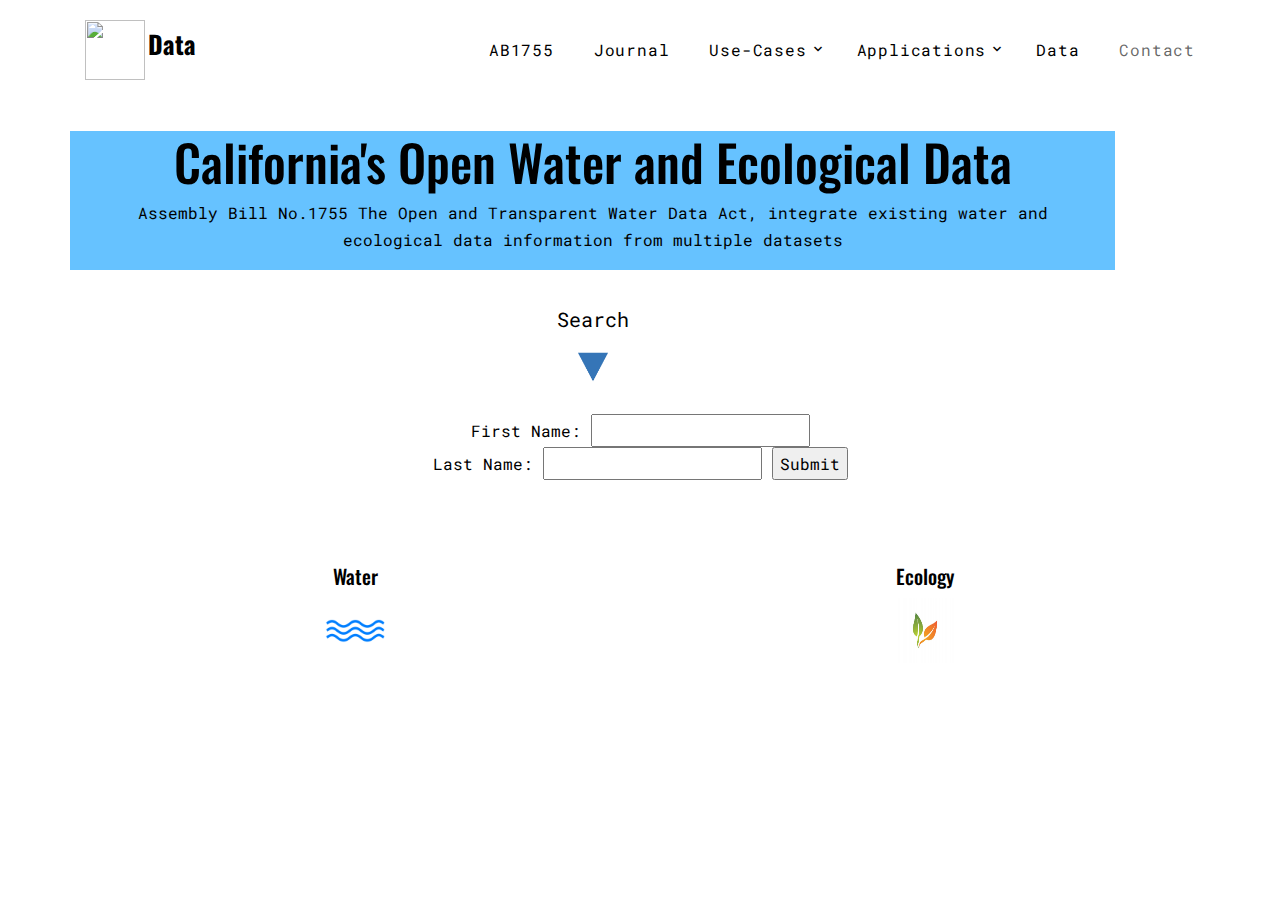
==== commit fc83b1f5: "h" ====
--- a/templates/about.html
+++ b/templates/about.html
@@ -132,14 +132,14 @@
           <div class="row">
             <div class="col-6 col-md-6">
               <a class="service">
-                <h3>Mobile Application</h3>
+                <h3>Water</h3>
                 <img src="../static/images/ok.jpg" alt="Image" class="img-fluid">
               </a>
 
             </div>
             <div class="col-6 col-md-6">
               <a class="service">
-                <h3>Web Application</h3>
+                <h3>Ecology</h3>
                 <img src="../static/images/ecology.jpg" alt="Image" class="img-fluid" style="width:65px;height:65px;">
               </a>
             </div>
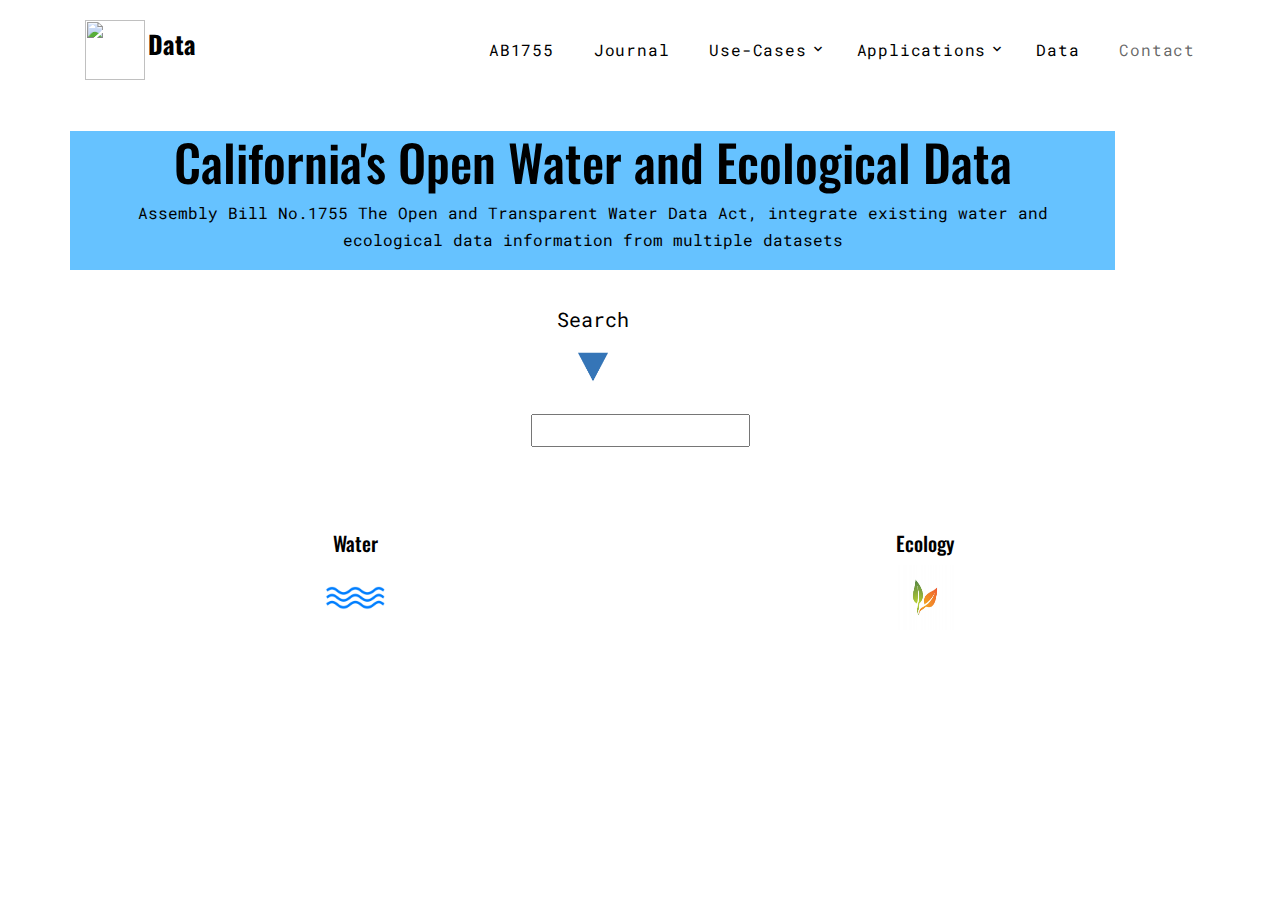
==== commit 14dd52d2: "h" ====
--- a/templates/about.html
+++ b/templates/about.html
@@ -1,7 +1,8 @@
 <!DOCTYPE html>
 <html lang="en">
+
 <head>
-  <title>Started &mdash; Colorlib Website Template</title>
+  <title> California's Open Water and Ecological Data</title>
   <meta charset="utf-8">
   <meta name="viewport" content="width=device-width, initial-scale=1, shrink-to-fit=no">
 
@@ -46,11 +47,11 @@
 
             <ul class="site-menu js-clone-nav d-none d-lg-block">
               <li class="active">
-                <a href="index.html">AB1755</a>
+                <a href="https://water.ca.gov/Programs/All-Programs/AB-1755">AB1755</a>
               </li>
-              <li class="active"><a href="portfolio.html">Journal</a></li>
+              <li class="active"><a href="https://dwr.maps.arcgis.com/apps/MapJournal/index.html?appid=50323246e8d148a0a504038a0d40fb7f">Journal</a></li>
               <li class="has-children active">
-                <a href="services.html">Use-Cases</a>
+                <a href="https://www.law.berkeley.edu/wp-content/uploads/2018/01/DFWD-Use-Cases.pdf">Use-Cases</a>
                 <ul class="dropdown arrow-top">
                   <li><a href="#">Web Design</a></li>
                   <li><a href="#">WP Development</a></li>
@@ -66,7 +67,7 @@
                 </ul>
               </li>
               <li class="has-children active">
-                <a href="services.html">Applications</a>
+                <a href="https://www.data.gov/applications">Applications</a>
                 <ul class="dropdown arrow-top">
                   <li><a href="#">Web Design</a></li>
                   <li><a href="#">WP Development</a></li>
@@ -81,7 +82,7 @@
                   </li>
                 </ul>
               </li>
-              <li class="active"><a href="about.html">Data</a></li>
+              <li class="active"><a href="https://catalog.data.gov/dataset">Data</a></li>
               <li><a href="contact.html">Contact</a></li>
             </ul>
 
@@ -120,10 +121,9 @@
       <!-- END page-heading -->
 
       <p>
-        <form action="/hello" method="post" style="text-align:center;">
-            First Name: <input type="text" name="first_name">  <br />
-            Last Name: <input type="text" name="last_name" />
-            <input type="submit" name= "form" value="Submit" />
+        <form action="/hello" method="post" style="text-align:center">
+            <input type="text" name="first_name">  <br />
+            <input type="submit" style="display: none" name= "form" value="Submit" />
         </form>
       </p>
 
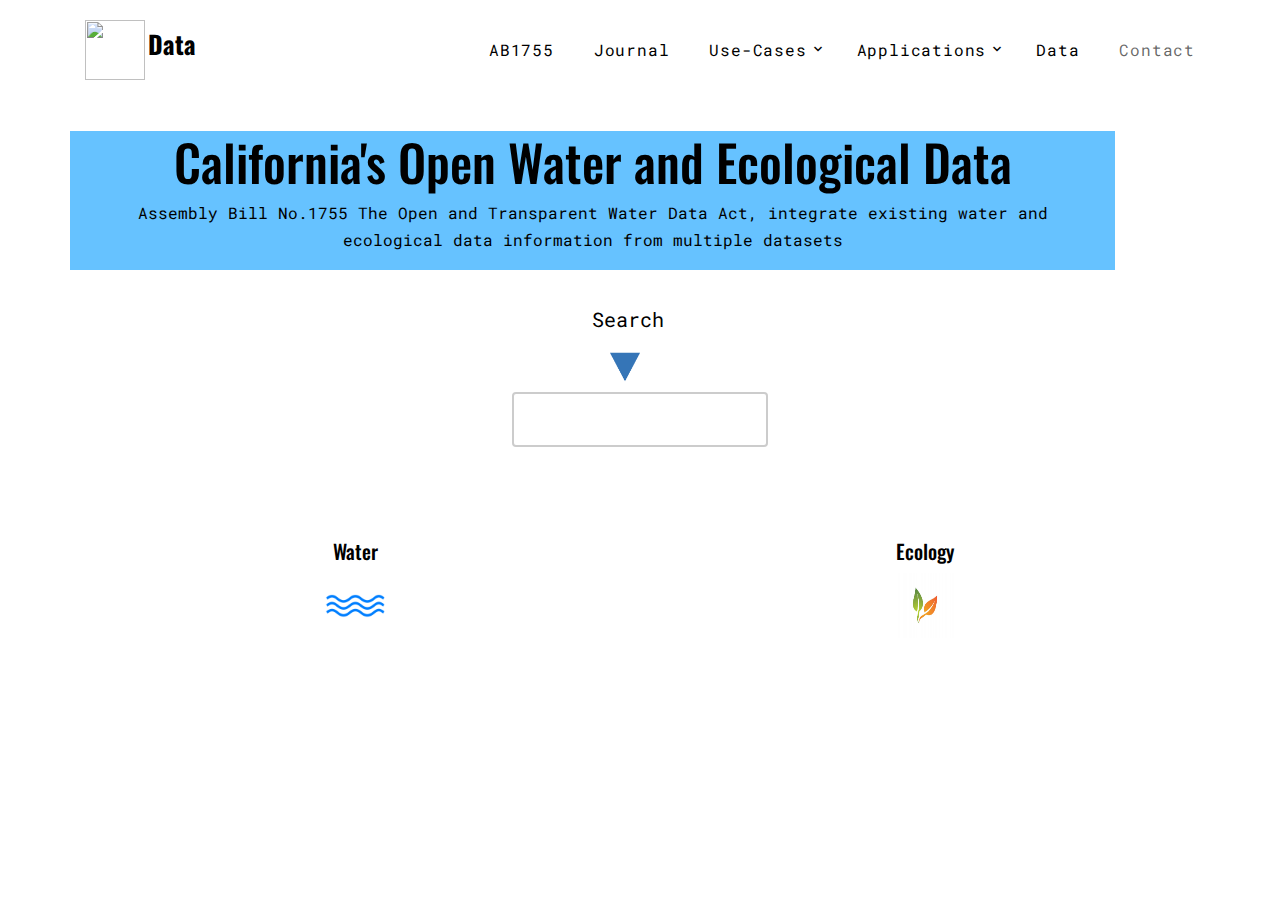
==== commit 483b3d71: "new file:   .ipynb_checkpoints/AB1755_Github-checkpoint.ipynb 	modified:   AB1755_Github.ipynb 	new " ====
--- a/templates/about.html
+++ b/templates/about.html
@@ -1,5 +1,27 @@
 <!DOCTYPE html>
 <html lang="en">
+<style>
+  input[type=text], select {
+    width: 20%;
+    position: relative;
+    padding: 12px 20px;
+    margin: 8px 0;
+    display: inline-block;
+    border: 2px solid #ccc;
+    border-radius: 4px;
+    box-sizing: border-box;
+  }
+  #W3{
+  position: absolute;
+  /* width: 320px;
+  height: 100px;
+  top: 60px; */
+  right: 475px;
+}
+#divtest{
+    position: relative;
+}
+</style>
 
 <head>
   <title> California's Open Water and Ecological Data</title>
@@ -110,18 +132,17 @@
       <div class="heading">
         <div class="container">
           <div class="row">
-            <div class="col-lg-11">
-              <p style="text-align:center; font-size:20px;">Search</p>
-              <img src="../static/images/a.png" alt="W3Schools.com" style="width:30px;height:30px;" class="center">    
+            <div class="col-lg-11" id="divtest">
+              <p style="text-align:center; font-size:20px; padding-left:70px;">Search</p>
+              <img id="W3" src="../static/images/a.png" alt="W3Schools.com" style="width:30px;height:30px" class="center">    
             </div>
           </div>
           
         </div>
       </div>
       <!-- END page-heading -->
-
       <p>
-        <form action="/hello" method="post" style="text-align:center">
+        <form action="/hello" method="post" style="text-align:center;">
             <input type="text" name="first_name">  <br />
             <input type="submit" style="display: none" name= "form" value="Submit" />
         </form>
